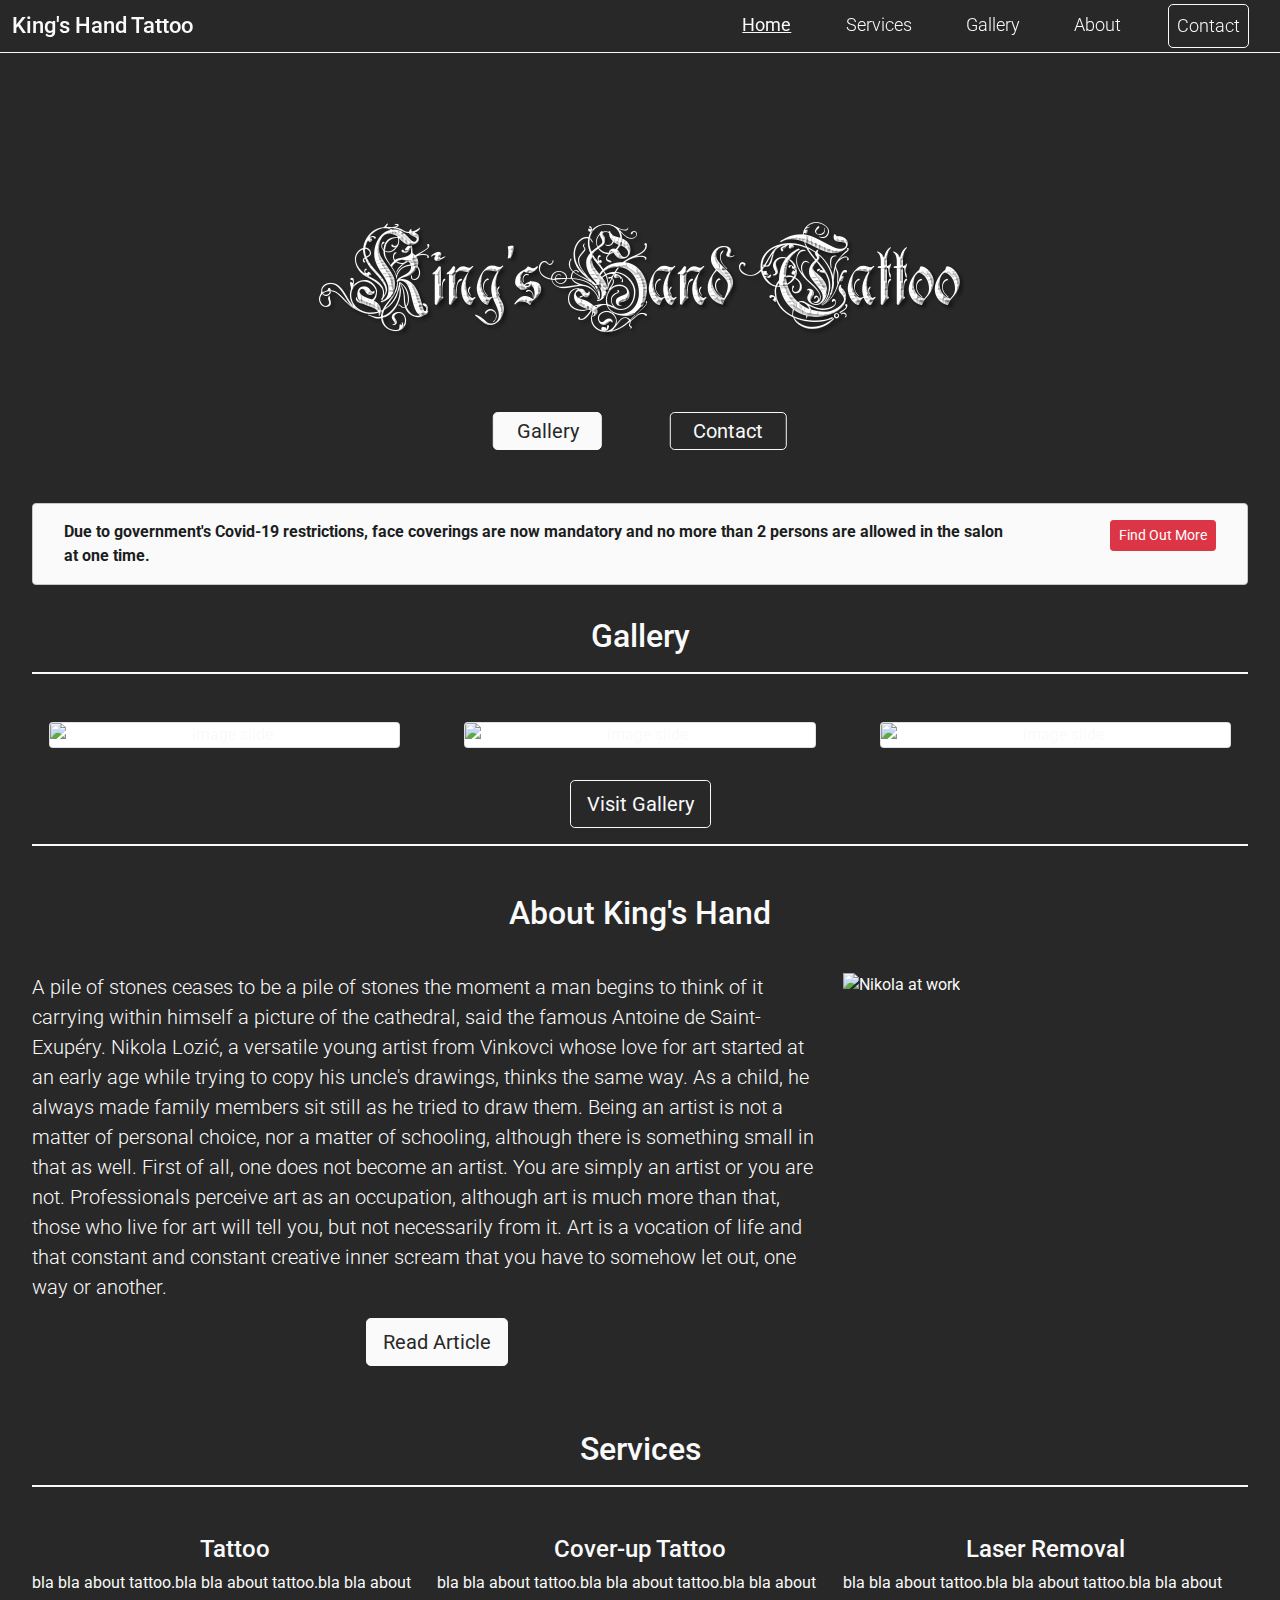
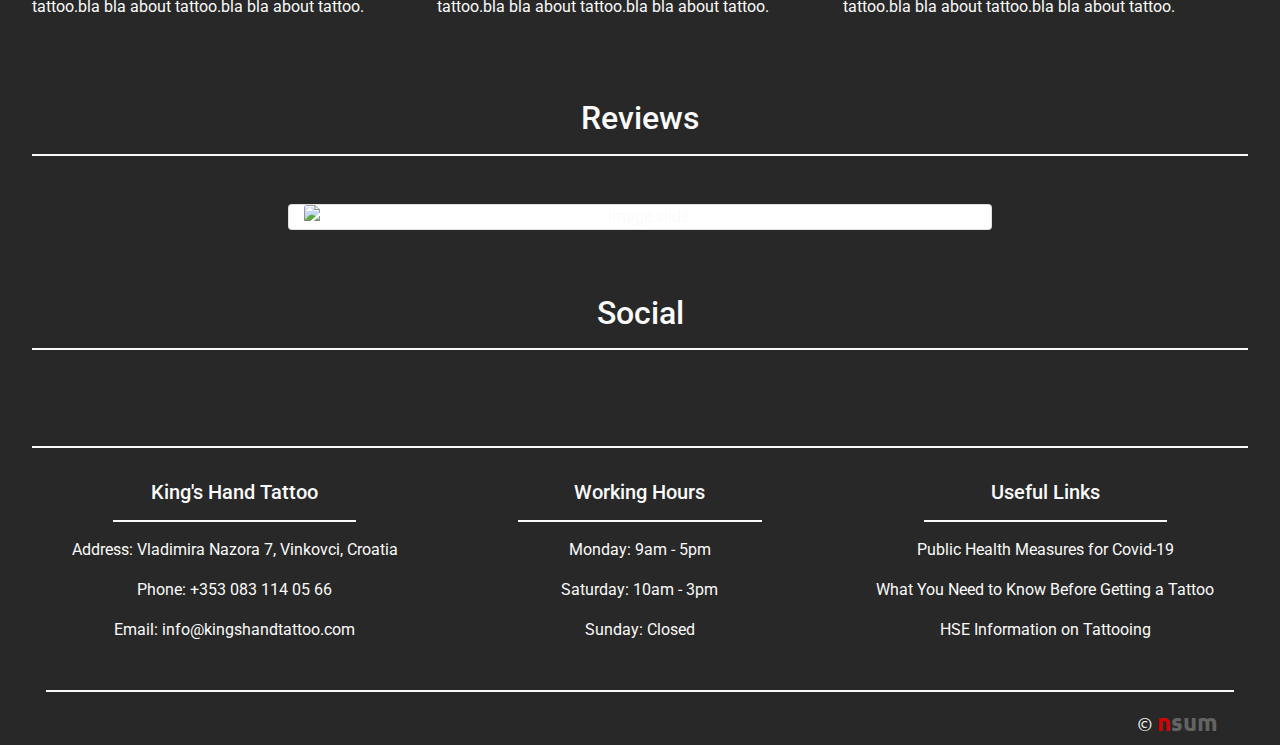
==== index.html @ e9b3ac44 "Style contact form" ====
<!DOCTYPE html>
<html lang="en-US">
<head>
    <meta charset="UTF-8">
    <meta name="viewport" content="width=device-width, initial-scale=1.0">
    <link rel="stylesheet" href="https://use.fontawesome.com/releases/v5.15.1/css/all.css" integrity="sha384-vp86vTRFVJgpjF9jiIGPEEqYqlDwgyBgEF109VFjmqGmIY/Y4HV4d3Gp2irVfcrp" crossorigin="anonymous">
    <link rel="stylesheet" href="https://stackpath.bootstrapcdn.com/bootstrap/4.5.2/css/bootstrap.min.css" integrity="sha384-JcKb8q3iqJ61gNV9KGb8thSsNjpSL0n8PARn9HuZOnIxN0hoP+VmmDGMN5t9UJ0Z" crossorigin="anonymous">
    <script src="https://code.jquery.com/jquery-3.5.1.slim.min.js" integrity="sha384-DfXdz2htPH0lsSSs5nCTpuj/zy4C+OGpamoFVy38MVBnE+IbbVYUew+OrCXaRkfj" crossorigin="anonymous"></script>
    <script src="https://cdn.jsdelivr.net/npm/popper.js@1.16.1/dist/umd/popper.min.js" integrity="sha384-9/reFTGAW83EW2RDu2S0VKaIzap3H66lZH81PoYlFhbGU+6BZp6G7niu735Sk7lN" crossorigin="anonymous"></script>
    <script src="https://stackpath.bootstrapcdn.com/bootstrap/4.5.2/js/bootstrap.min.js" integrity="sha384-B4gt1jrGC7Jh4AgTPSdUtOBvfO8shuf57BaghqFfPlYxofvL8/KUEfYiJOMMV+rV" crossorigin="anonymous"></script>
    <link rel="stylesheet" href="assets/css/style.css" type="text/css">
    <title>King's Hand Tattoo Salon</title>
</head>
<body>
    <!--Navigation-->
    <nav class="navbar navbar-expand-md navbar-dark bg-dark sticky-top">
        <a href="index.html" class="navbar-brand">King's Hand Tattoo</a>
        <button class="navbar-toggler ml-auto" type="button" data-toggle="collapse" data-target="#navdrop">
            <span class="navbar-toggler-icon"></span>
        </button>
        <div class="collapse navbar-collapse" id="navdrop">
            <ul class="navbar-nav ml-auto">
                <li class="nav-item active">
                    <a href="index.html" class="nav-link">Home</a>
                </li>
                <li class="nav-item">
                    <a href="services.html" class="nav-link">Services</a>
                </li>
                <li class="nav-item">
                    <a href="gallery.html" class="nav-link">Gallery</a>
                </li>
                <li class="nav-item">
                    <a href="about.html" class="nav-link">About</a>
                </li>
                <li class="nav-item">
                    <a href="contact.html" class="nav-link" id="contact-outline">Contact</a>
                </li>
            </ul>
        </div>
    </nav>
    <!--/Navigation-->
    <!--Hero Image-->
    <div id="hero-image-outer">
        <div id="hero-image"></div>
        <div id="hero-social">
            <a href="https://www.instagram.com/kings_hand_tattoo/?hl=en" target="_blank"><i class="fab fa-instagram"></i></a>
        </div>
        <div id="hero-buttons" class="text-center">
            <a href="gallery.html" class="btn btn-primary btn-lg">Gallery</a>
            <a href="contact.html" class="btn btn-outline-light btn-lg">Contact</a>
        </div>
    </div>
    <!--/Hero Image-->
    <!--Alert-->
    <div class="container-fluid alert-container">
        <div class="row alert alert-dark" role="alert">
            <div class="col-md-10">
                <strong>Due to government's Covid-19 restrictions, face coverings are now mandatory and no more than 2 persons are allowed in the salon at one time.</strong>
            </div>
            <div class="col-md-2 alert-btn">
                <a href="https://www.citizensinformation.ie/en/health/covid19/public_health_measures_for_covid19.html" target="_blank" type="button" class="btn btn-danger btn-sm">Find Out More</a>
            </div>
        </div>
    </div>
    <!--/Alert-->
    <!--Gallery-->
    <section class="container-fluid text-center container-grey">
        <h2 class="headings">Gallery</h2>
        <hr class="hr-divider">
        <div class="carousel slide" id="carousel-control" data-ride="carousel">
            <div class="carousel-inner" role="listbox">
            <!-- Carousel items -->
                <div class="carousel-item active">
                    <div class="row">
                        <div class="col-md-4">
                            <div class="card">
                                <img src="assets/images/gallery/img-7.jpg" alt="image slide" class="card-img-top">
                            </div>
                        </div>
                        <div class="col-md-4 clearfix d-none d-md-block">
                            <div class="card">
                                <img src="assets/images/gallery/img-8.jpg" alt="image slide" class="card-img-top">
                            </div>
                        </div>
                        <div class="col-md-4 clearfix d-none d-md-block">
                            <div class="card">
                                <img src="assets/images/gallery/img-9.jpg" alt="image slide" class="card-img-top">
                            </div>
                        </div>
                    </div>
                </div>
                <div class="carousel-item">
                    <div class="row">
                        <div class="col-md-4">
                            <div class="card">
                                <img src="assets/images/gallery/img-11.jpg" alt="image slide" class="card-img-top">
                            </div>
                        </div>
                        <div class="col-md-4 clearfix d-none d-md-block">
                            <div class="card">
                                <img src="assets/images/gallery/img-12.jpg" alt="image slide" class="card-img-top">
                            </div>
                        </div>
                        <div class="col-md-4 clearfix d-none d-md-block">
                            <div class="card">
                                <img src="assets/images/gallery/img-13.jpg" alt="image slide" class="card-img-top">
                            </div>
                        </div>
                    </div>
                </div>
                <div class="carousel-item">
                    <div class="row">
                        <div class="col-md-4">
                            <div class="card">
                                <img src="assets/images/gallery/img-1.jpg" alt="image slide" class="card-img-top">
                            </div>
                        </div>
                        <div class="col-md-4 clearfix d-none d-md-block">
                            <div class="card">
                                <img src="assets/images/gallery/img-2.jpg" alt="image slide" class="card-img-top">
                            </div>
                        </div>
                        <div class="col-md-4 clearfix d-none d-md-block">
                            <div class="card">
                                <img src="assets/images/gallery/img-3.jpg" alt="image slide" class="card-img-top">
                            </div>
                        </div>
                    </div>
                </div>
            </div>
            <!-- /carousel-items -->
            <a href="#carousel-control" role="button" data-slide="prev" class="carousel-control-prev">
                <span class="carousel-control-prev-icon" aria-hidden="true"></span>
                <span class="sr-only">Previous</span>
            </a>
            <a href="#carousel-control" role="button" data-slide="next" class="carousel-control-next">
                <span class="carousel-control-next-icon" aria-hidden="true"></span>
                <span class="sr-only">Next</span>
            </a>
        </div>
        <a href="gallery.html" class="btn btn-outline-light btn-lg">Visit Gallery</a>
        <hr class="hr-divider">
    </section>
    <!--/Gallery-->
    <!--Two Column Section-->
    <div class="container-fluid container-grey">
        <h2 class="headings text-center">About King's Hand</h2>
        <div class="row no-gutters article-row">
            <div class="col-md-8">
                <p class="lead">A pile of stones ceases to be a pile of stones the moment a man begins to think of it carrying within himself a picture of the cathedral, said the famous Antoine de Saint-Exupéry. 
                    Nikola Lozić, a versatile young artist from Vinkovci whose love for art started at an early age while trying to copy his uncle's drawings, thinks the same way.
                    As a child, he always made family members sit still as he tried to draw them. Being an artist is not a matter of personal choice, nor a matter of schooling, although there is something small in that as well. 
                    First of all, one does not become an artist. You are simply an artist or you are not. Professionals perceive art as an occupation, although art is much more than that, those who live for art will tell you, but not necessarily from it. 
                    Art is a vocation of life and that constant and constant creative inner scream that you have to somehow let out, one way or another.
                </p>
                <div class="text-center">
                    <a href="about.html" type="button" class="btn btn-primary btn-lg">Read Article</a>
                </div>
            </div>
            <div class="col-md-4">
                <img src="assets/images/img-article.jpg" alt="Nikola at work" class="img-fluid">
            </div>
        </div>
    </div>
    <!--/Two Column Section-->
    <!--Services-->
    <section class="container-fluid container-grey">
        <h2 class="headings text-center">Services</h2>
        <hr class="hr-divider">
        <div class="row no-gutters">
            <div class="col-md-4">
                <h4 class="text-center uppercase">Tattoo</h4>
                <p>bla bla about tattoo.bla bla about tattoo.bla bla about tattoo.bla bla about tattoo.bla bla about tattoo.</p>
            </div>
            <div class="col-md-4">
                <h4 class="text-center uppercase">Cover-up Tattoo</h4>
                <p>bla bla about tattoo.bla bla about tattoo.bla bla about tattoo.bla bla about tattoo.bla bla about tattoo.</p>
            </div>
            <div class="col-md-4">
                <h4 class="text-center uppercase">Laser Removal</h4>
                <p>bla bla about tattoo.bla bla about tattoo.bla bla about tattoo.bla bla about tattoo.bla bla about tattoo.</p>
            </div>
        </div>
    </section>
    <!--/Services-->
    <!--Reviews-->
    <section class="container-fluid text-center container-grey review-slide">
        <h2 class="headings">Reviews</h2>
        <hr class="hr-divider">
        <div class="carousel slide" id="review-control" data-ride="carousel">
            <div class="carousel-inner" role="listbox">
            <!-- Carousel items -->
                <div class="carousel-item active">
                    <div class="row reviews-row">
                        <div class="col card">
                            <img src="assets/images/reviews/review-1.png" alt="image slide" class="card-img-top">
                        </div>
                    </div>
                </div>
                <div class="carousel-item">
                    <div class="row reviews-row">
                        <div class="col card">
                            <img src="assets/images/reviews/review-2.png" alt="image slide" class="card-img-top">
                        </div>
                    </div>
                </div>
                <div class="carousel-item">
                    <div class="row reviews-row">
                        <div class="col card">
                            <img src="assets/images/reviews/review-3.png" alt="image slide" class="card-img-top">
                        </div>
                    </div>
                </div>
            </div>
            <!-- /carousel-items -->
            <a href="#review-control" role="button" data-slide="prev" class="carousel-control-prev">
                <span class="carousel-control-prev-icon" aria-hidden="true"></span>
                <span class="sr-only">Previous</span>
            </a>
            <a href="#review-control" role="button" data-slide="next" class="carousel-control-next">
                <span class="carousel-control-next-icon" aria-hidden="true"></span>
                <span class="sr-only">Next</span>
            </a>
        </div>
    </section>
    <!--/Reviews-->
    <!--Social-->
    <section>
        <div class="container-fluid container-grey">
            <h2 class="uppercase headings text-center">Social</h2>
            <hr class="hr-divider">
            <div class="container">
                <div class="row social-row">
                    <div class="col-6 col-sm-3 text-center social-icons">
                        <a href="https://www.facebook.com/" target="_blank"><i class="fab fa-facebook-f"></i></a>
                    </div>
                    <div class="col-6 col-sm-3 text-center social-icons">
                        <a href="https://www.youtube.com/" target="_blank"><i class="fab fa-youtube"></i></a>
                    </div>
                    <div class="col-6 col-sm-3 text-center social-icons">
                        <a href="https://twitter.com/?lang=en" target="_blank"><i class="fab fa-twitter"></i></a>
                    </div>
                    <div class="col-6 col-sm-3 text-center social-icons">
                        <a href="https://www.instagram.com/kings_hand_tattoo/?hl=en" target="_blank"><i class="fab fa-instagram"></i></a>
                    </div>
                </div>
            </div>
        </div>
    </section>
    <!--/Social-->
    <!--Footer-->
    <footer>
        <hr class="hr-divider">
        <div class="container-fluid container-grey">
            <div class="row no-gutters">
                <div class="col-md-4 text-center">
                    <h5>King's Hand Tattoo</h5>
                    <hr class="hr-short">
                    <p><i class="fas fa-map-marker-alt"></i>  Address: Vladimira Nazora 7, Vinkovci, Croatia</p>
                    <p><i class="fas fa-phone-alt"></i>  Phone: +353 083 114 05 66</p>
                    <p><i class="fas fa-envelope"></i>  Email: info@kingshandtattoo.com</p>
                </div>
                <div class="col-md-4 text-center">
                    <h5>Working Hours</h5>
                    <hr class="hr-short">
                    <p>Monday: 9am - 5pm</p>
                    <p>Saturday: 10am - 3pm</p>
                    <p>Sunday: Closed</p>
                </div>
                <div class="col-md-4 text-center links">
                    <h5>Useful Links</h5>
                    <hr class="hr-short">
                    <p><a href="https://www.citizensinformation.ie/en/health/covid19/public_health_measures_for_covid19.html" target="_blank">Public Health Measures for Covid-19</a></p>
                    <p><a href="https://www.healthline.com/health/getting-a-tattoo-guide-what-to-expect" target="_blank">What You Need to Know Before Getting a Tattoo</a></p>
                    <p><a href="https://www.hse.ie/eng/services/list/1/environ/tattooing-and-body-piercing.html" target="_blank">HSE Information on Tattooing</a></p>
                </div>
            </div>
            <div class="col-12 text-center">
                <hr class="hr-divider">
                <div class="col-12">
                    <a href="https://www.facebook.com/" target="_blank"><i class="fab fa-facebook-f social-footer"></i></a>
                    <a href="https://www.youtube.com/" target="_blank"><i class="fab fa-youtube social-footer"></i></a>
                    <a href="https://twitter.com/?lang=en" target="_blank"><i class="fab fa-twitter social-footer"></i></a>
                    <a href="https://www.instagram.com/kings_hand_tattoo/?hl=en" target="_blank"><i class="fab fa-instagram social-footer"></i></a>
                    <h4 class="float-right" id="nsum" style="font-weight:700; font-family:Ubuntu"><span style="font-weight:100; font-size:80%">&copy; </span><span style="color:#d30303">n</span><span style="color:#636363;">sum</span></h4>
                </div>
            </div>
        </div>
    </footer>
    <!--/Footer-->
</body>
</html>
---- assets/css/style.css ----
@import url('https://fonts.googleapis.com/css2?family=Roboto:wght@100;300;400;500;700&family=Ubuntu:wght@300;400;500;700&display=swap');
/* General Rules */
body {
    height: 100%;
    width: 100%;
    font-family: "Roboto", sans-serif;
    color: #fafafa;
    background-color: #282828;
}
.container-fluid {
    padding: 0;
}
hr.hr-divider {
    border-top: 2px solid #fafafa;
    width: 95%;
    margin-top: 1rem;
    margin-bottom: 1rem;
}
.row {
    padding: 2rem;
}
/*-----------------Colors-------------*/
.navbar-brand,.nav-link {
    color: inherit !important;
}
.container-grey {
    background-color: inherit;
    color: #fafafa;
}
.navbar-dark {
    background-color: rgba(40, 40, 40, 0.9) !important;
}
.btn-primary {
    color: #282828 !important;
    background-color: #fafafa !important;
    border: 1px solid #fafafa !important;
}
.btn-primary:hover {
    color: #fafafa !important;
    background-color: #282828 !important;
    border: 1px solid #fafafa !important;
}
/*-----------------Navigation-------------*/
.navbar {
    padding: 4px 12px 4px 12px;
}
.navbar {
    border-bottom: 1px solid #fafafa;
}
.navbar-brand {
    padding: 0;
    font-size: 1.4rem;
    font-weight: 500;
}
.nav-item {
    padding: 0 1.2rem;
    font-size: 1.1rem;
    font-weight: 300;
}
.nav-item a:hover {
    text-decoration: underline;
    color: inherit !important;
}
.active a {
    font-weight: 400;
    text-decoration: underline;
}
#contact-outline {
    border: 1px solid #fafafa;
    border-radius: 5px;
}
/*-----------------Hero Image-------------*/
/*Inspiration for hero image zoom effect was Code Institute's "Love Running" walkthrough project,
and altered accordingly to fit this project*/
#hero-image-outer {
    width: 100%;
    height: 450px;
    overflow: hidden;
    position: relative;
}
#hero-image {
    height: 450px;
    width: 100%;
    background: url("/assets/images/hero-image.png") no-repeat center center;
    animation-name: hero-zoom;
    animation-duration: 4.5s;
    animation-fill-mode: forwards;
}
@keyframes hero-zoom {
    from    {
        transform: scale(1.3);
    }
    to  {
        transform: scale(1.1);
    }
}
#hero-social i{
    color: #e1306c;
    font-size: 1.6rem;
    top: 20px;
    right: 20px;
    position: absolute;
}
#hero-buttons {
    right: 50%;
    transform: translateX(50%);
    bottom: 10%;
    position: absolute;
}
#hero-buttons .btn {
    margin: 0.5rem 2rem;
    padding: 0.2rem 1.4rem;
}
/*-----------------Alert Section-------------*/
.alert-container .row {
    margin: 0;
}
.alert-container {
    width: 95%;
}
.alert-btn a {
    position: relative;
    float: right;
}
.alert {
    margin-bottom: 0;
    background-color: #fafafa !important;
    padding: 1rem;
}
/*-----------------Carousels-------------*/
.headings {
    padding-top: 2rem;
    padding-bottom: 0;
}
.carousel-inner .gallery-row {
    max-width: 80%;
    margin-left: auto;
    margin-right: auto;
}
.carousel-inner .reviews-row {
    max-width: 60%;
    margin-left: auto;
    margin-right: auto;
}
.carousel-item .col-md-4 {
    padding: 0 2rem;
}
.carousel-control-next, .carousel-control-prev {
        display: none;
    }

/*-----------------Article-------------*/
.article-row p {
    padding-right: 1rem;
}
/*-----------------Social-------------*/
.social-icons {
    font-size: 3rem;
}
.social-icons i {
    color: #fafafa;
}
.fa-facebook-f:hover {
    color: #3b5998;
}
.fa-youtube:hover {
    color: #c4302b;
}
.fa-twitter:hover {
    color: #00acee;
}
.fa-instagram:hover {
    color: #e1306c;
}
/* Footer */
.hr-short {
    border-top: 2px solid #fafafa;
    width: 60%;
    margin-top: 1rem;
    margin-bottom: 1rem;
}
#nsum {
    padding-right: 2rem;
}
.links a {
    color: #fafafa;
}
.links a:hover {
    color: #fa991a;
    text-decoration: none;
}
.social-footer {
    text-align: justify;
    padding-left: 4rem;
    padding-right: 4rem;
    font-size: 1.4rem;
}
.social-footer:hover {
    color: #fafafa;
}
.fa-facebook-f {
    color: #3b5998;
}
.fa-youtube {
    color: #c4302b;
}
.fa-twitter {
    color: #00acee;
}
.fa-instagram {
    color: #e1306c;
}
footer .row {
    padding: 1rem 2rem;
}
/*Gallery*/
.video-container {
    padding-bottom: 3rem;
    padding-top: 1rem;
}
/*About*/
article img {
    margin: 0 1rem 1rem 1rem;
}
article p {
    text-align: justify;
    padding-left: 0.8rem;
    padding-right: 0.8rem;
}
/*Contact Page*/
.contact-form {
    color: #fafafa;
    border: 3px solid #fafafa;
    border-radius: 0.5rem;
    margin: 4rem;
    padding: 1rem;
}
.radio {
    padding: 2rem 0rem 2rem 3rem;
}
.form-row {
    padding-top: 0;
    padding-bottom: 0;
}
.form-padding {
    padding: 1rem 2rem;
}
#submit-button {
    padding-top: 1rem;
}

/* Media Queries */
/*Extra small (xs) devices (portrait phones, less than 576px)*/
@media (max-width: 575px) {
    .contact-form {
        margin: 2rem;
    }
    .radio {
    padding: 0;
    }
    #hero-social {
        display: none;
    }
    .alert-container {
    width: 95%;
    }
    .social-row {
        padding: 0;
    }
    .review-slide {
        display: none;
    }
}
/*Small (sm) devices (landscape phones, 576px and up)*/
@media (max-width: 767px) {
    #contact-outline {
        border: none;
    }
    #hero-buttons .btn {
        margin: 1rem 1rem;
    }
    .social-icons {
    font-size: 2rem;
    padding: 0.3rem 1rem;
    }
    .article-row img {
        padding-top: 1rem;
    }
        /* Hero image for smaller displays */
    #hero-image-outer {
        width: 100%;
        height: 300px;
        overflow: hidden;
        position: relative;
    }
    #hero-image {
        height: 300px;
        width: 100%;
        background: url("/assets/images/hero-image-sm.png") no-repeat center center;
        animation-name: hero-zoom;
        animation-duration: 4.5s;
        animation-fill-mode: forwards;
    }
    @keyframes hero-zoom {
        from    {
            transform: scale(1.3);
        }
        to  {
            transform: scale(1.0);
        }
    }
    /* /Hero image */
    
}
/*Medium (md) devices (tablets, 768px and up)*/
@media (max-width: 991px) {
    
}

/*Large (lg) devices (desktops, 992px and up)*/
@media (max-width: 1199px) {

}
/*Extra (xl) large devices (large desktops, 1200px and up)*/
@media (min-width: 1200px) {

}
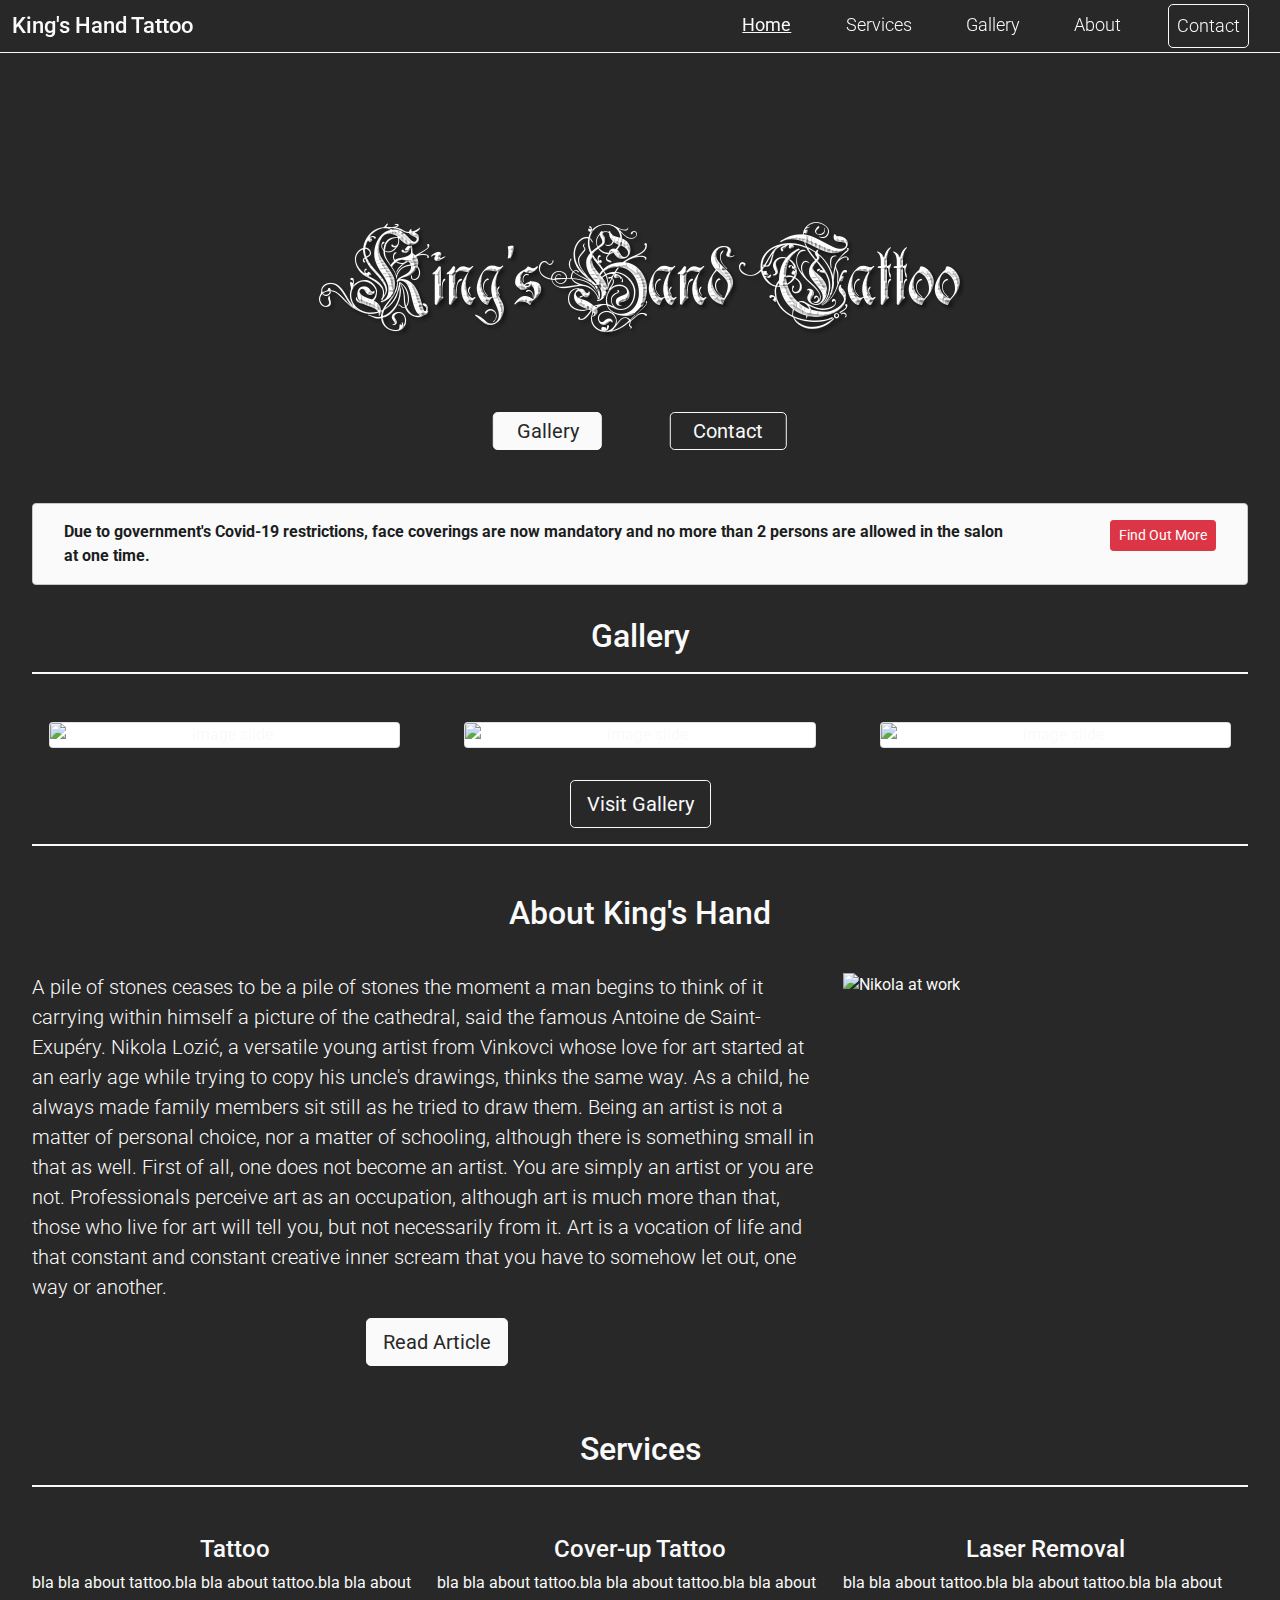
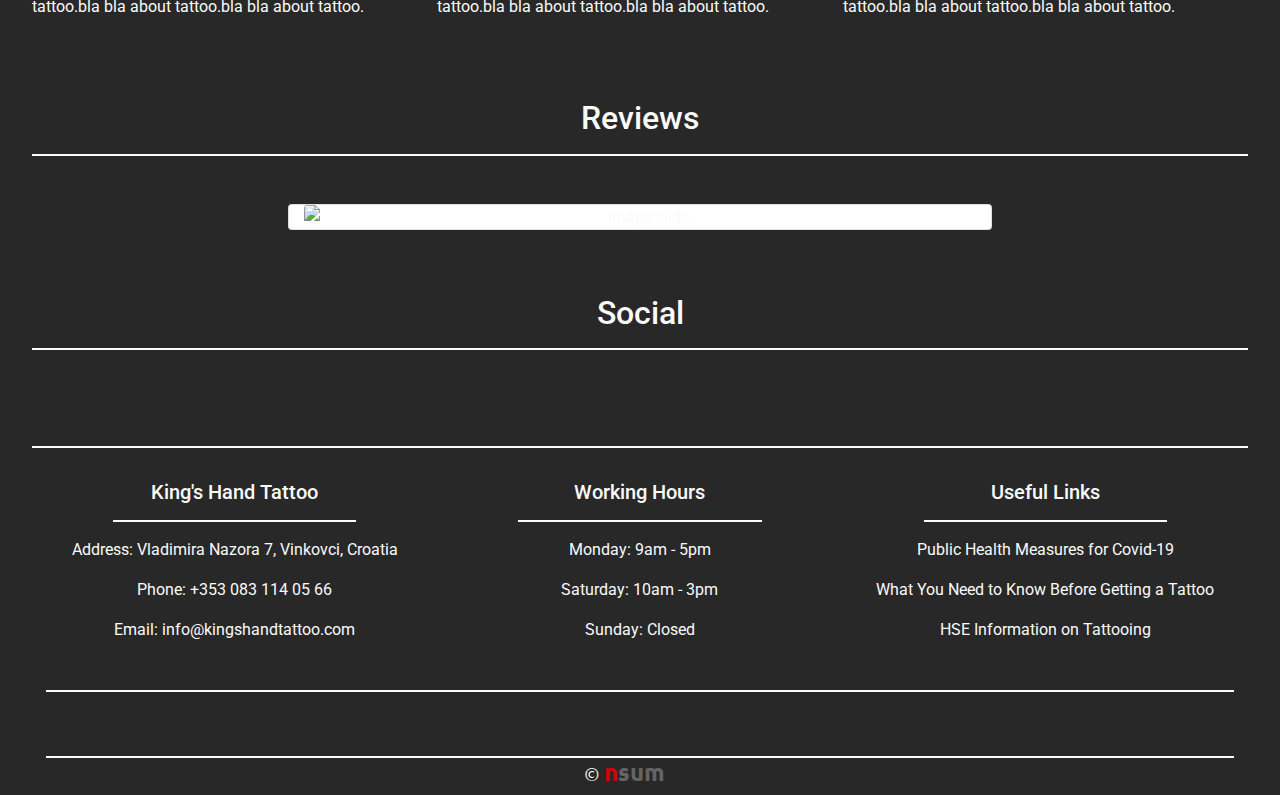
==== commit c1c090a2: "Style footer social icons" ====
--- a/index.html
+++ b/index.html
@@ -277,13 +277,22 @@
             </div>
             <div class="col-12 text-center">
                 <hr class="hr-divider">
-                <div class="col-12">
-                    <a href="https://www.facebook.com/" target="_blank"><i class="fab fa-facebook-f social-footer"></i></a>
-                    <a href="https://www.youtube.com/" target="_blank"><i class="fab fa-youtube social-footer"></i></a>
-                    <a href="https://twitter.com/?lang=en" target="_blank"><i class="fab fa-twitter social-footer"></i></a>
-                    <a href="https://www.instagram.com/kings_hand_tattoo/?hl=en" target="_blank"><i class="fab fa-instagram social-footer"></i></a>
-                    <h4 class="float-right" id="nsum" style="font-weight:700; font-family:Ubuntu"><span style="font-weight:100; font-size:80%">&copy; </span><span style="color:#d30303">n</span><span style="color:#636363;">sum</span></h4>
-                </div>
+                <div class="row">
+                    <div class="col-3 text-center">
+                        <a href="https://www.facebook.com/" target="_blank"><i class="fab fa-facebook-f social-footer"></i></a>
+                    </div>
+                    <div class="col-3 text-center">
+                        <a href="https://www.youtube.com/" target="_blank"><i class="fab fa-youtube social-footer"></i></a>
+                    </div>
+                    <div class="col-3 text-center">
+                        <a href="https://twitter.com/?lang=en" target="_blank"><i class="fab fa-twitter social-footer"></i></a>
+                    </div>
+                    <div class="col-3 text-center">
+                        <a href="https://www.instagram.com/kings_hand_tattoo/?hl=en" target="_blank"><i class="fab fa-instagram social-footer"></i></a>
+                    </div>
+                </div>
+                <hr id="hr-footer-bottom">
+                <h4 class="text-center" id="nsum" style="font-weight:700; font-family:Ubuntu"><span style="font-weight:100; font-size:80%">&copy; </span><span style="color:#d30303">n</span><span style="color:#636363;">sum</span></h4>
             </div>
         </div>
     </footer>
--- a/assets/css/style.css
+++ b/assets/css/style.css
@@ -39,6 +39,13 @@
     color: #fafafa !important;
     background-color: #282828 !important;
     border: 1px solid #fafafa !important;
+}
+.links a {
+    color: #fafafa;
+}
+.links a:hover {
+    color: #8506fc;
+    text-decoration: none;
 }
 /*-----------------Navigation-------------*/
 .navbar {
@@ -179,20 +186,18 @@
     margin-top: 1rem;
     margin-bottom: 1rem;
 }
+#hr-footer-bottom {
+    border-top: 2px solid #fafafa;
+    width: 95%;
+    margin-top: 1rem;
+    margin-bottom: 0;
+}
 #nsum {
     padding-right: 2rem;
 }
-.links a {
-    color: #fafafa;
-}
-.links a:hover {
-    color: #fa991a;
-    text-decoration: none;
-}
+
 .social-footer {
     text-align: justify;
-    padding-left: 4rem;
-    padding-right: 4rem;
     font-size: 1.4rem;
 }
 .social-footer:hover {
@@ -217,6 +222,9 @@
 .video-container {
     padding-bottom: 3rem;
     padding-top: 1rem;
+}
+.gallery-jumps {
+    padding: 0 1rem;
 }
 /*About*/
 article img {
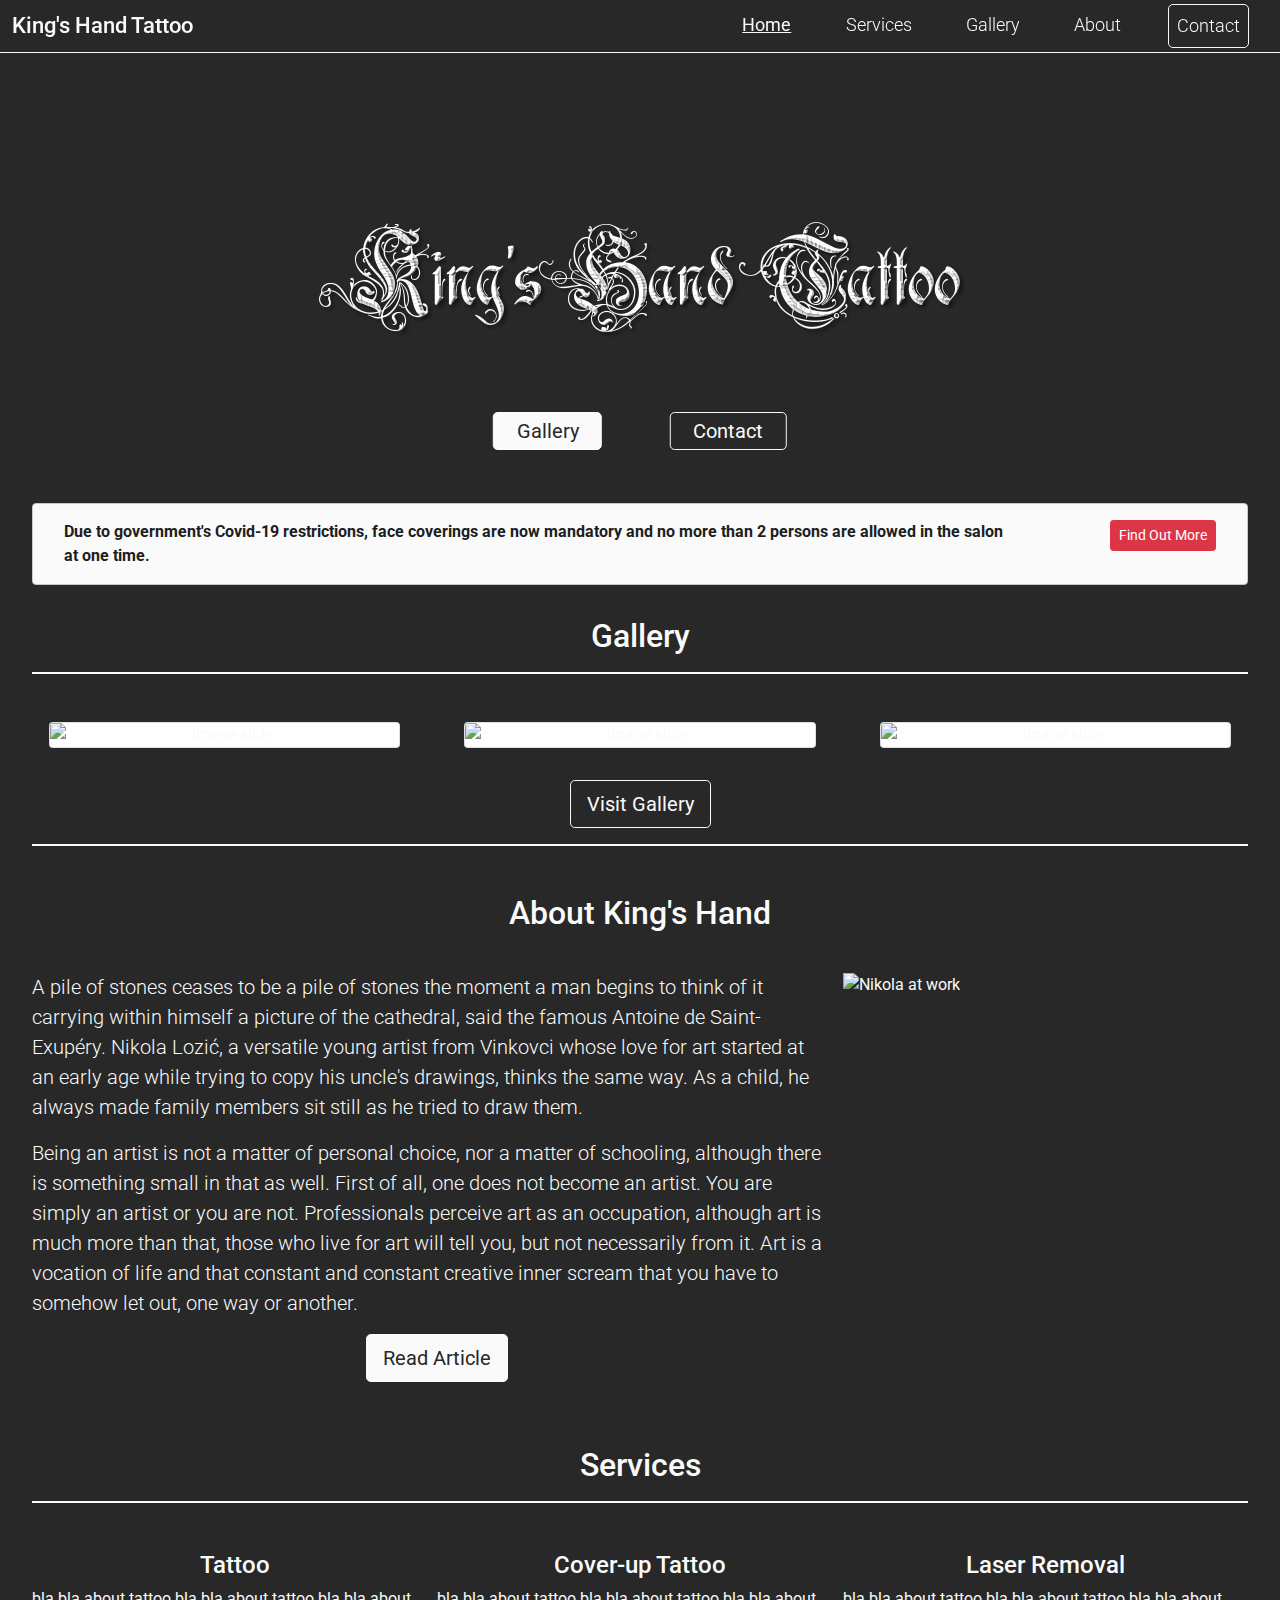
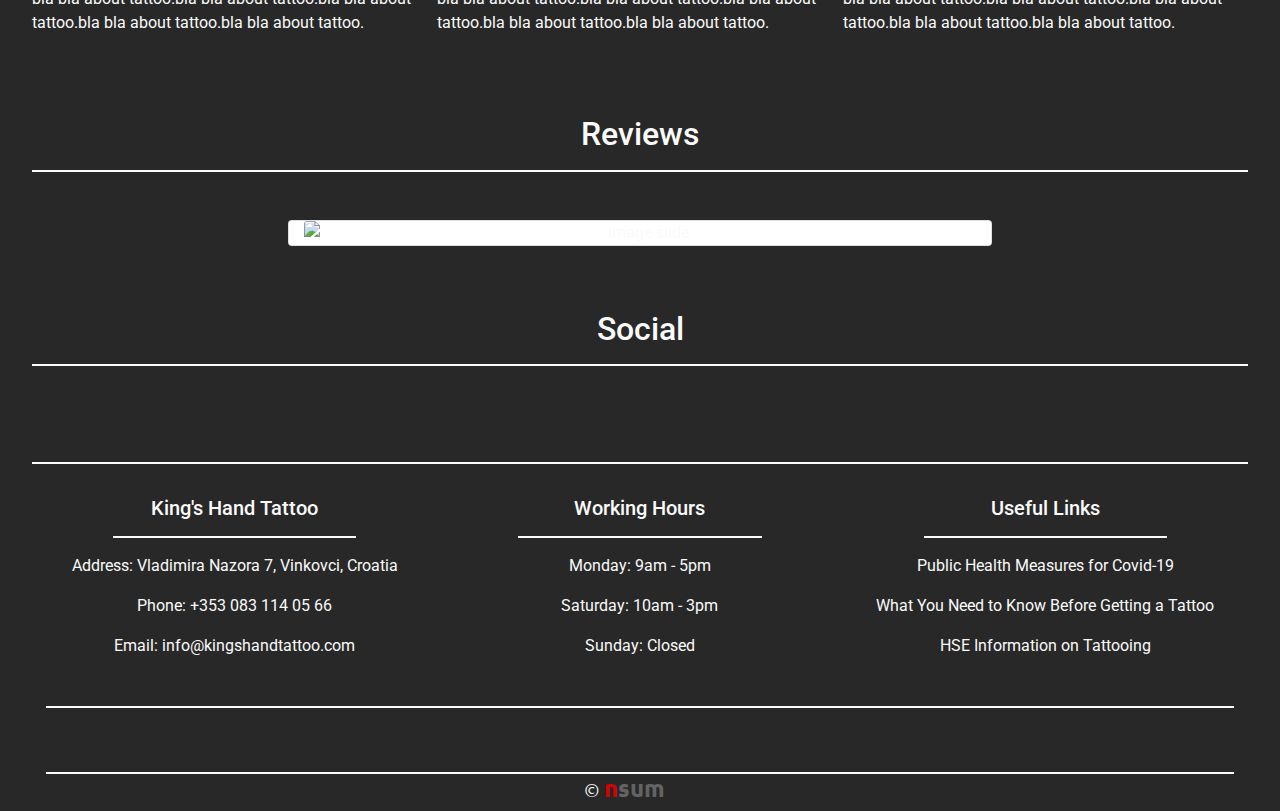
==== commit d26bf883: "Style about section on index.html for sm and xxl" ====
--- a/index.html
+++ b/index.html
@@ -146,18 +146,27 @@
     <div class="container-fluid container-grey">
         <h2 class="headings text-center">About King's Hand</h2>
         <div class="row no-gutters article-row">
-            <div class="col-md-8">
+            <div class="col-lg-8">
                 <p class="lead">A pile of stones ceases to be a pile of stones the moment a man begins to think of it carrying within himself a picture of the cathedral, said the famous Antoine de Saint-Exupéry. 
                     Nikola Lozić, a versatile young artist from Vinkovci whose love for art started at an early age while trying to copy his uncle's drawings, thinks the same way.
-                    As a child, he always made family members sit still as he tried to draw them. Being an artist is not a matter of personal choice, nor a matter of schooling, although there is something small in that as well. 
+                    As a child, he always made family members sit still as he tried to draw them.
+                </p>
+                <p class="lead" id="article-hidden-sm">
+                    Being an artist is not a matter of personal choice, nor a matter of schooling, although there is something small in that as well. 
                     First of all, one does not become an artist. You are simply an artist or you are not. Professionals perceive art as an occupation, although art is much more than that, those who live for art will tell you, but not necessarily from it. 
                     Art is a vocation of life and that constant and constant creative inner scream that you have to somehow let out, one way or another.
                 </p>
+                <p class="lead" id="article-hidden-lg">“The first drawing I remember was a picture of my parents when I was about 7-8 years old. 
+                    I gave it to my mother for her birthday and that drawing was great for me then, but I don't think I would be thrilled if I looked at it now ", Nikola joked and added:" I never thought I would do drawing. 
+                    I always thought it would be music or some activities related to my bachelor’s degree in physiotherapy. At that time, like most people, I did not think that one could make a living from art ", Nikola explained to us. 
+                    To make the picture, more precisely the drawing, look as realistic as possible, he points out, the most important thing is patience, a lot of practice and a good eye for details, a play of shadows and lights. 
+                    If the drawing has no depth and good shadows the drawing will look blank and will not leave a good impression, it will look unfinished. 
+                    The same goes for tattoos because if the image does not blend in with the skin tone, it will lose its strength over time, and therefore the aesthetics of the tattoo will not be the same.</p>
                 <div class="text-center">
                     <a href="about.html" type="button" class="btn btn-primary btn-lg">Read Article</a>
                 </div>
             </div>
-            <div class="col-md-4">
+            <div class="col-lg-4">
                 <img src="assets/images/img-article.jpg" alt="Nikola at work" class="img-fluid">
             </div>
         </div>
@@ -184,7 +193,7 @@
     </section>
     <!--/Services-->
     <!--Reviews-->
-    <section class="container-fluid text-center container-grey review-slide">
+    <section class="container-fluid text-center container-grey">
         <h2 class="headings">Reviews</h2>
         <hr class="hr-divider">
         <div class="carousel slide" id="review-control" data-ride="carousel">
--- a/assets/css/style.css
+++ b/assets/css/style.css
@@ -275,12 +275,24 @@
     .social-row {
         padding: 0;
     }
-    .review-slide {
-        display: none;
+    .carousel-inner .reviews-row {
+        max-width: 90%;
+    }
+    .hr-short {
+        border-top: 2px solid #fafafa;
+        width: 70%;
+        margin-top: 0.5rem;
+        margin-bottom: 0.5rem;
+    }
+    footer h5 {
+        padding-top: 0.5rem;
     }
 }
 /*Small (sm) devices (landscape phones, 576px and up)*/
 @media (max-width: 767px) {
+    #image-hidden-md {
+        display: none;
+    }
     #contact-outline {
         border: none;
     }
@@ -291,9 +303,7 @@
     font-size: 2rem;
     padding: 0.3rem 1rem;
     }
-    .article-row img {
-        padding-top: 1rem;
-    }
+    
         /* Hero image for smaller displays */
     #hero-image-outer {
         width: 100%;
@@ -318,18 +328,24 @@
         }
     }
     /* /Hero image */
-    
+    #article-hidden-sm {
+        display: none;
+    }
 }
 /*Medium (md) devices (tablets, 768px and up)*/
 @media (max-width: 991px) {
-    
+    .article-row img {
+        padding-top: 1rem;
+    }
 }
 
 /*Large (lg) devices (desktops, 992px and up)*/
 @media (max-width: 1199px) {
-
+    
 }
 /*Extra (xl) large devices (large desktops, 1200px and up)*/
-@media (min-width: 1200px) {
-
+@media (max-width: 1680px) {
+    #article-hidden-lg {
+        display: none;
+    }
 }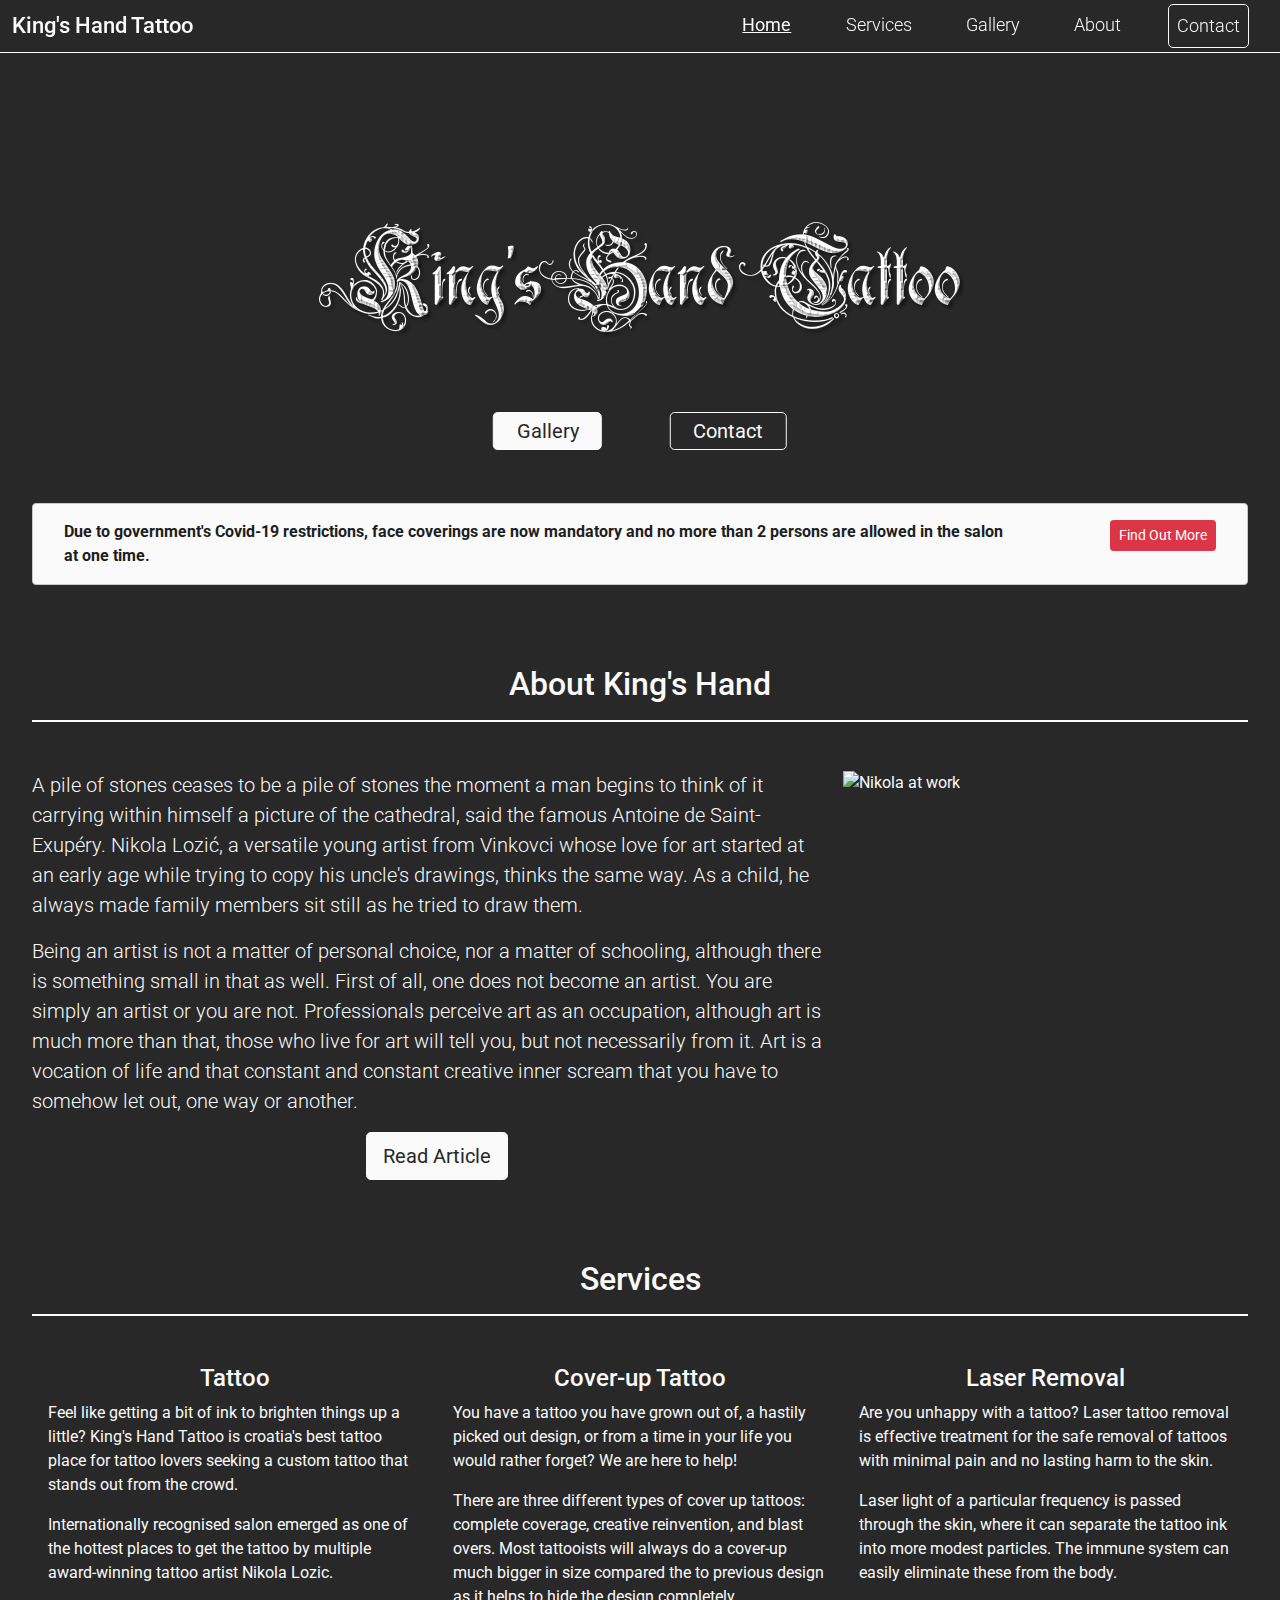
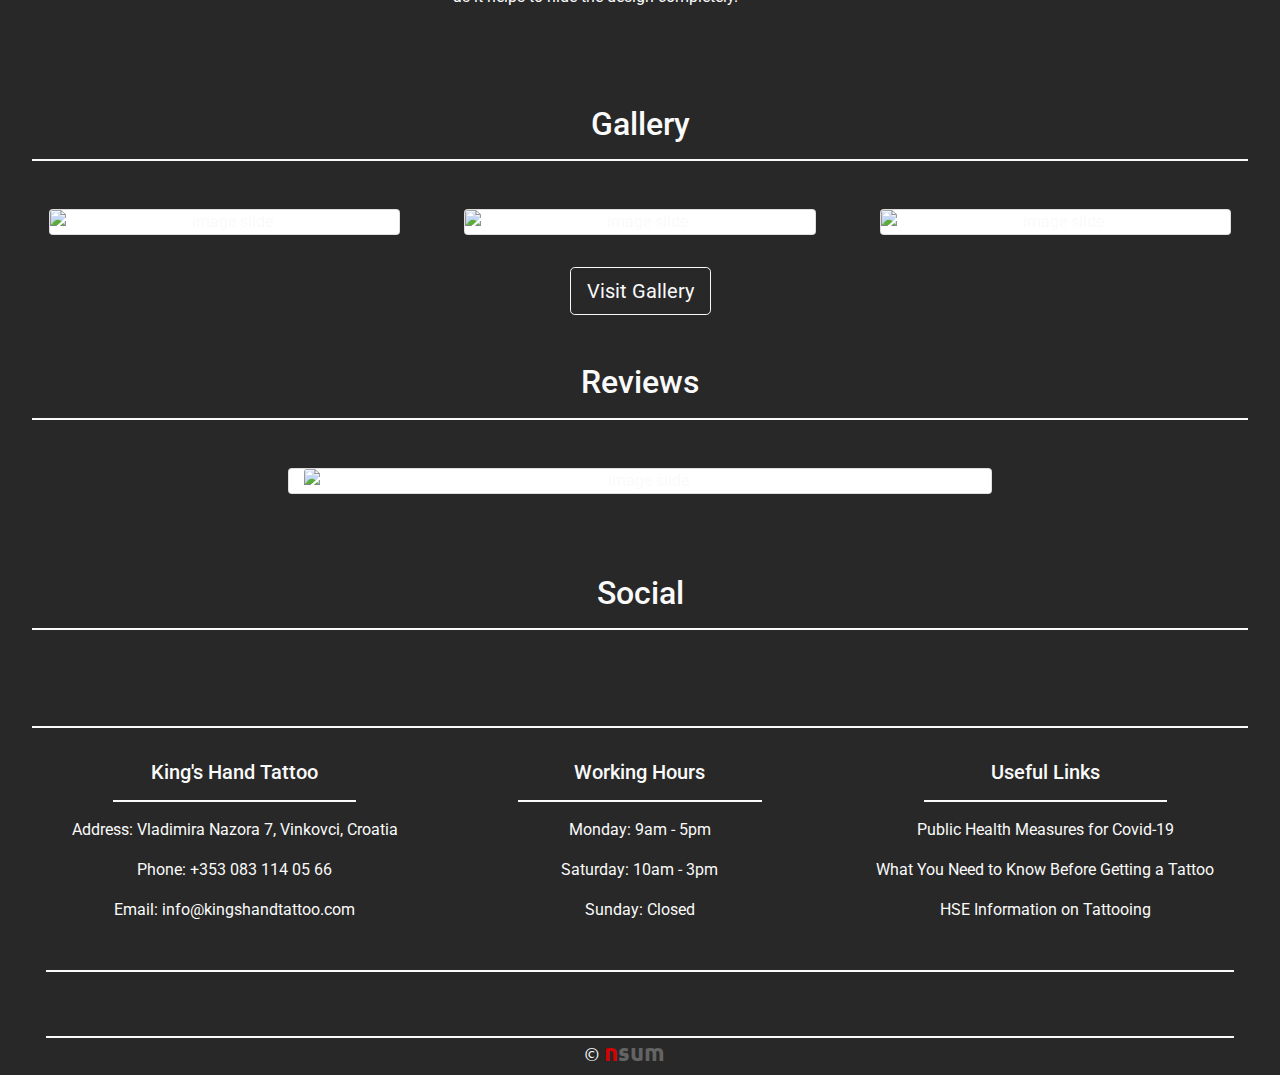
==== commit 8f4331c4: "Style padding to services section on index.html" ====
--- a/index.html
+++ b/index.html
@@ -63,88 +63,10 @@
         </div>
     </div>
     <!--/Alert-->
-    <!--Gallery-->
-    <section class="container-fluid text-center container-grey">
-        <h2 class="headings">Gallery</h2>
-        <hr class="hr-divider">
-        <div class="carousel slide" id="carousel-control" data-ride="carousel">
-            <div class="carousel-inner" role="listbox">
-            <!-- Carousel items -->
-                <div class="carousel-item active">
-                    <div class="row">
-                        <div class="col-md-4">
-                            <div class="card">
-                                <img src="assets/images/gallery/img-7.jpg" alt="image slide" class="card-img-top">
-                            </div>
-                        </div>
-                        <div class="col-md-4 clearfix d-none d-md-block">
-                            <div class="card">
-                                <img src="assets/images/gallery/img-8.jpg" alt="image slide" class="card-img-top">
-                            </div>
-                        </div>
-                        <div class="col-md-4 clearfix d-none d-md-block">
-                            <div class="card">
-                                <img src="assets/images/gallery/img-9.jpg" alt="image slide" class="card-img-top">
-                            </div>
-                        </div>
-                    </div>
-                </div>
-                <div class="carousel-item">
-                    <div class="row">
-                        <div class="col-md-4">
-                            <div class="card">
-                                <img src="assets/images/gallery/img-11.jpg" alt="image slide" class="card-img-top">
-                            </div>
-                        </div>
-                        <div class="col-md-4 clearfix d-none d-md-block">
-                            <div class="card">
-                                <img src="assets/images/gallery/img-12.jpg" alt="image slide" class="card-img-top">
-                            </div>
-                        </div>
-                        <div class="col-md-4 clearfix d-none d-md-block">
-                            <div class="card">
-                                <img src="assets/images/gallery/img-13.jpg" alt="image slide" class="card-img-top">
-                            </div>
-                        </div>
-                    </div>
-                </div>
-                <div class="carousel-item">
-                    <div class="row">
-                        <div class="col-md-4">
-                            <div class="card">
-                                <img src="assets/images/gallery/img-1.jpg" alt="image slide" class="card-img-top">
-                            </div>
-                        </div>
-                        <div class="col-md-4 clearfix d-none d-md-block">
-                            <div class="card">
-                                <img src="assets/images/gallery/img-2.jpg" alt="image slide" class="card-img-top">
-                            </div>
-                        </div>
-                        <div class="col-md-4 clearfix d-none d-md-block">
-                            <div class="card">
-                                <img src="assets/images/gallery/img-3.jpg" alt="image slide" class="card-img-top">
-                            </div>
-                        </div>
-                    </div>
-                </div>
-            </div>
-            <!-- /carousel-items -->
-            <a href="#carousel-control" role="button" data-slide="prev" class="carousel-control-prev">
-                <span class="carousel-control-prev-icon" aria-hidden="true"></span>
-                <span class="sr-only">Previous</span>
-            </a>
-            <a href="#carousel-control" role="button" data-slide="next" class="carousel-control-next">
-                <span class="carousel-control-next-icon" aria-hidden="true"></span>
-                <span class="sr-only">Next</span>
-            </a>
-        </div>
-        <a href="gallery.html" class="btn btn-outline-light btn-lg">Visit Gallery</a>
-        <hr class="hr-divider">
-    </section>
-    <!--/Gallery-->
-    <!--Two Column Section-->
+    <!--About Section-->
     <div class="container-fluid container-grey">
         <h2 class="headings text-center">About King's Hand</h2>
+        <hr class="hr-divider">
         <div class="row no-gutters article-row">
             <div class="col-lg-8">
                 <p class="lead">A pile of stones ceases to be a pile of stones the moment a man begins to think of it carrying within himself a picture of the cathedral, said the famous Antoine de Saint-Exupéry. 
@@ -171,27 +93,110 @@
             </div>
         </div>
     </div>
-    <!--/Two Column Section-->
+    <!--/About Section-->
     <!--Services-->
-    <section class="container-fluid container-grey">
+    <section class="container-fluid container-grey services-index">
         <h2 class="headings text-center">Services</h2>
         <hr class="hr-divider">
         <div class="row no-gutters">
             <div class="col-md-4">
                 <h4 class="text-center uppercase">Tattoo</h4>
-                <p>bla bla about tattoo.bla bla about tattoo.bla bla about tattoo.bla bla about tattoo.bla bla about tattoo.</p>
+                <p>Feel like getting a bit of ink to brighten things up a little?
+                King's Hand Tattoo is croatia's best tattoo place for tattoo lovers seeking a custom tattoo that stands out from the crowd.</p>
+                <p class="d-none d-md-block">Internationally recognised salon emerged as one of the hottest places to get the tattoo by multiple award-winning tattoo artist Nikola Lozic.</p>
             </div>
             <div class="col-md-4">
                 <h4 class="text-center uppercase">Cover-up Tattoo</h4>
-                <p>bla bla about tattoo.bla bla about tattoo.bla bla about tattoo.bla bla about tattoo.bla bla about tattoo.</p>
+                <p>You have a tattoo you have grown out of, a hastily picked out design, or from a time in your life you would rather forget? We are here to help!</p>
+                <p class="d-none d-md-block">There are three different types of cover up tattoos: complete coverage, creative reinvention, and blast overs.
+                Most tattooists will always do a cover-up much bigger in size compared the to previous design as it helps to hide the design completely. </p>
             </div>
             <div class="col-md-4">
                 <h4 class="text-center uppercase">Laser Removal</h4>
-                <p>bla bla about tattoo.bla bla about tattoo.bla bla about tattoo.bla bla about tattoo.bla bla about tattoo.</p>
+                <p>Are you unhappy with a tattoo? Laser tattoo removal is effective treatment for the safe removal of tattoos with minimal pain and no lasting harm to the skin.</p>
+                <p class="d-none d-md-block">Laser light of a particular frequency is passed through the skin, where it can separate the tattoo ink into more modest particles. The immune system can easily eliminate these from the body.</p>
             </div>
         </div>
     </section>
     <!--/Services-->
+    <!--Gallery-->
+    <section class="container-fluid text-center container-grey">
+        <h2 class="headings">Gallery</h2>
+        <hr class="hr-divider">
+        <div class="carousel slide" id="carousel-control" data-ride="carousel">
+            <div class="carousel-inner" role="listbox">
+            <!-- Carousel items -->
+                <div class="carousel-item active">
+                    <div class="row">
+                        <div class="col-md-4">
+                            <div class="card">
+                                <img src="assets/images/gallery/img-7.jpg" alt="image slide" class="card-img-top">
+                            </div>
+                        </div>
+                        <div class="col-md-4 clearfix d-none d-md-block">
+                            <div class="card">
+                                <img src="assets/images/gallery/img-8.jpg" alt="image slide" class="card-img-top">
+                            </div>
+                        </div>
+                        <div class="col-md-4 clearfix d-none d-md-block">
+                            <div class="card">
+                                <img src="assets/images/gallery/img-9.jpg" alt="image slide" class="card-img-top">
+                            </div>
+                        </div>
+                    </div>
+                </div>
+                <div class="carousel-item">
+                    <div class="row">
+                        <div class="col-md-4">
+                            <div class="card">
+                                <img src="assets/images/gallery/img-11.jpg" alt="image slide" class="card-img-top">
+                            </div>
+                        </div>
+                        <div class="col-md-4 clearfix d-none d-md-block">
+                            <div class="card">
+                                <img src="assets/images/gallery/img-12.jpg" alt="image slide" class="card-img-top">
+                            </div>
+                        </div>
+                        <div class="col-md-4 clearfix d-none d-md-block">
+                            <div class="card">
+                                <img src="assets/images/gallery/img-13.jpg" alt="image slide" class="card-img-top">
+                            </div>
+                        </div>
+                    </div>
+                </div>
+                <div class="carousel-item">
+                    <div class="row">
+                        <div class="col-md-4">
+                            <div class="card">
+                                <img src="assets/images/gallery/img-1.jpg" alt="image slide" class="card-img-top">
+                            </div>
+                        </div>
+                        <div class="col-md-4 clearfix d-none d-md-block">
+                            <div class="card">
+                                <img src="assets/images/gallery/img-2.jpg" alt="image slide" class="card-img-top">
+                            </div>
+                        </div>
+                        <div class="col-md-4 clearfix d-none d-md-block">
+                            <div class="card">
+                                <img src="assets/images/gallery/img-3.jpg" alt="image slide" class="card-img-top">
+                            </div>
+                        </div>
+                    </div>
+                </div>
+            </div>
+            <!-- /carousel-items -->
+            <a href="#carousel-control" role="button" data-slide="prev" class="carousel-control-prev">
+                <span class="carousel-control-prev-icon" aria-hidden="true"></span>
+                <span class="sr-only">Previous</span>
+            </a>
+            <a href="#carousel-control" role="button" data-slide="next" class="carousel-control-next">
+                <span class="carousel-control-next-icon" aria-hidden="true"></span>
+                <span class="sr-only">Next</span>
+            </a>
+        </div>
+        <a href="gallery.html" class="btn btn-outline-light btn-lg">Visit Gallery</a>
+    </section>
+    <!--/Gallery-->
     <!--Reviews-->
     <section class="container-fluid text-center container-grey">
         <h2 class="headings">Reviews</h2>
--- a/assets/css/style.css
+++ b/assets/css/style.css
@@ -18,6 +18,10 @@
 }
 .row {
     padding: 2rem;
+}
+.headings {
+    padding-top: 3rem;
+    padding-bottom: 0;
 }
 /*-----------------Colors-------------*/
 .navbar-brand,.nav-link {
@@ -120,7 +124,7 @@
 }
 /*-----------------Alert Section-------------*/
 .alert-container .row {
-    margin: 0;
+    margin: 0 0 2rem 0;
 }
 .alert-container {
     width: 95%;
@@ -135,10 +139,7 @@
     padding: 1rem;
 }
 /*-----------------Carousels-------------*/
-.headings {
-    padding-top: 2rem;
-    padding-bottom: 0;
-}
+
 .carousel-inner .gallery-row {
     max-width: 80%;
     margin-left: auto;
@@ -155,7 +156,10 @@
 .carousel-control-next, .carousel-control-prev {
         display: none;
     }
-
+/*---------------3 column services-----*/
+.services-index .col-md-4 {
+    padding: 0 1rem;
+}
 /*-----------------Article-------------*/
 .article-row p {
     padding-right: 1rem;
@@ -275,9 +279,7 @@
     .social-row {
         padding: 0;
     }
-    .carousel-inner .reviews-row {
-        max-width: 90%;
-    }
+    
     .hr-short {
         border-top: 2px solid #fafafa;
         width: 70%;
@@ -290,6 +292,7 @@
 }
 /*Small (sm) devices (landscape phones, 576px and up)*/
 @media (max-width: 767px) {
+    
     #image-hidden-md {
         display: none;
     }
@@ -334,6 +337,10 @@
 }
 /*Medium (md) devices (tablets, 768px and up)*/
 @media (max-width: 991px) {
+    
+    .carousel-inner .reviews-row {
+        max-width: 90%;
+    }
     .article-row img {
         padding-top: 1rem;
     }
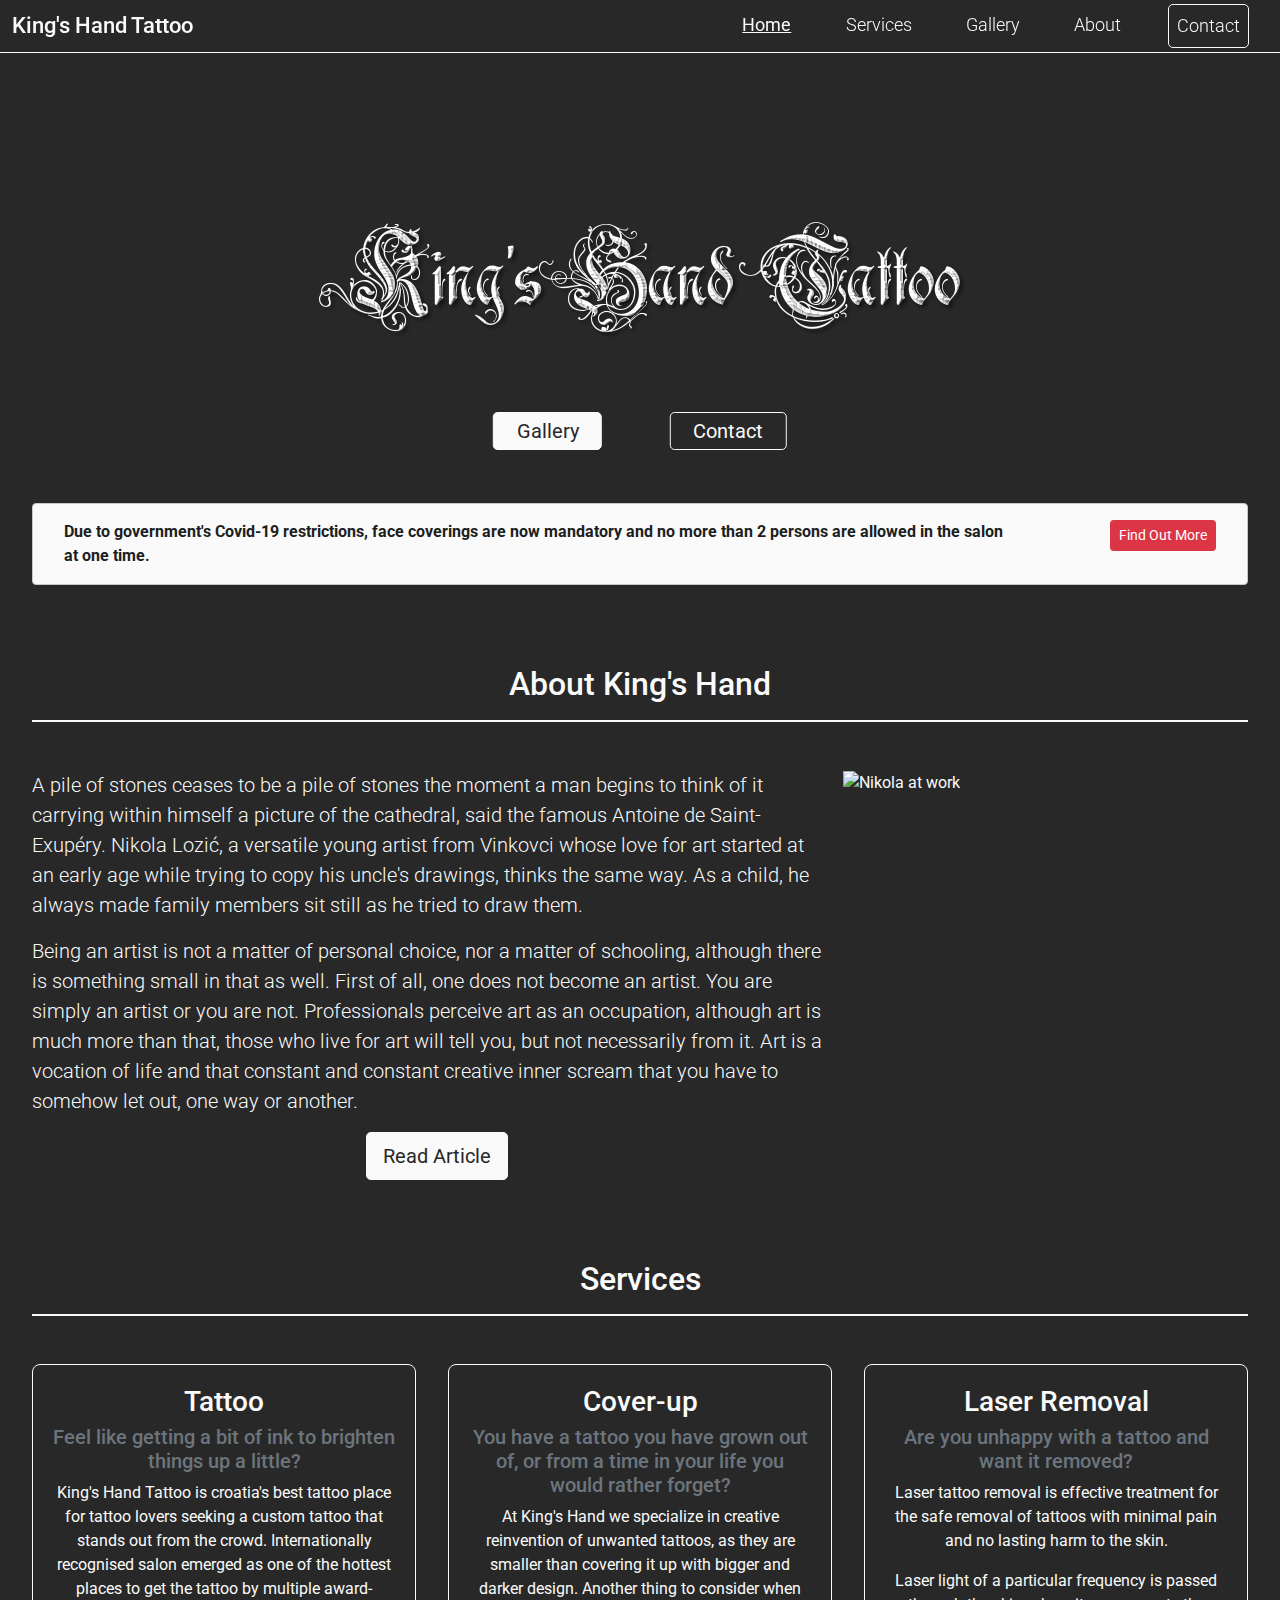
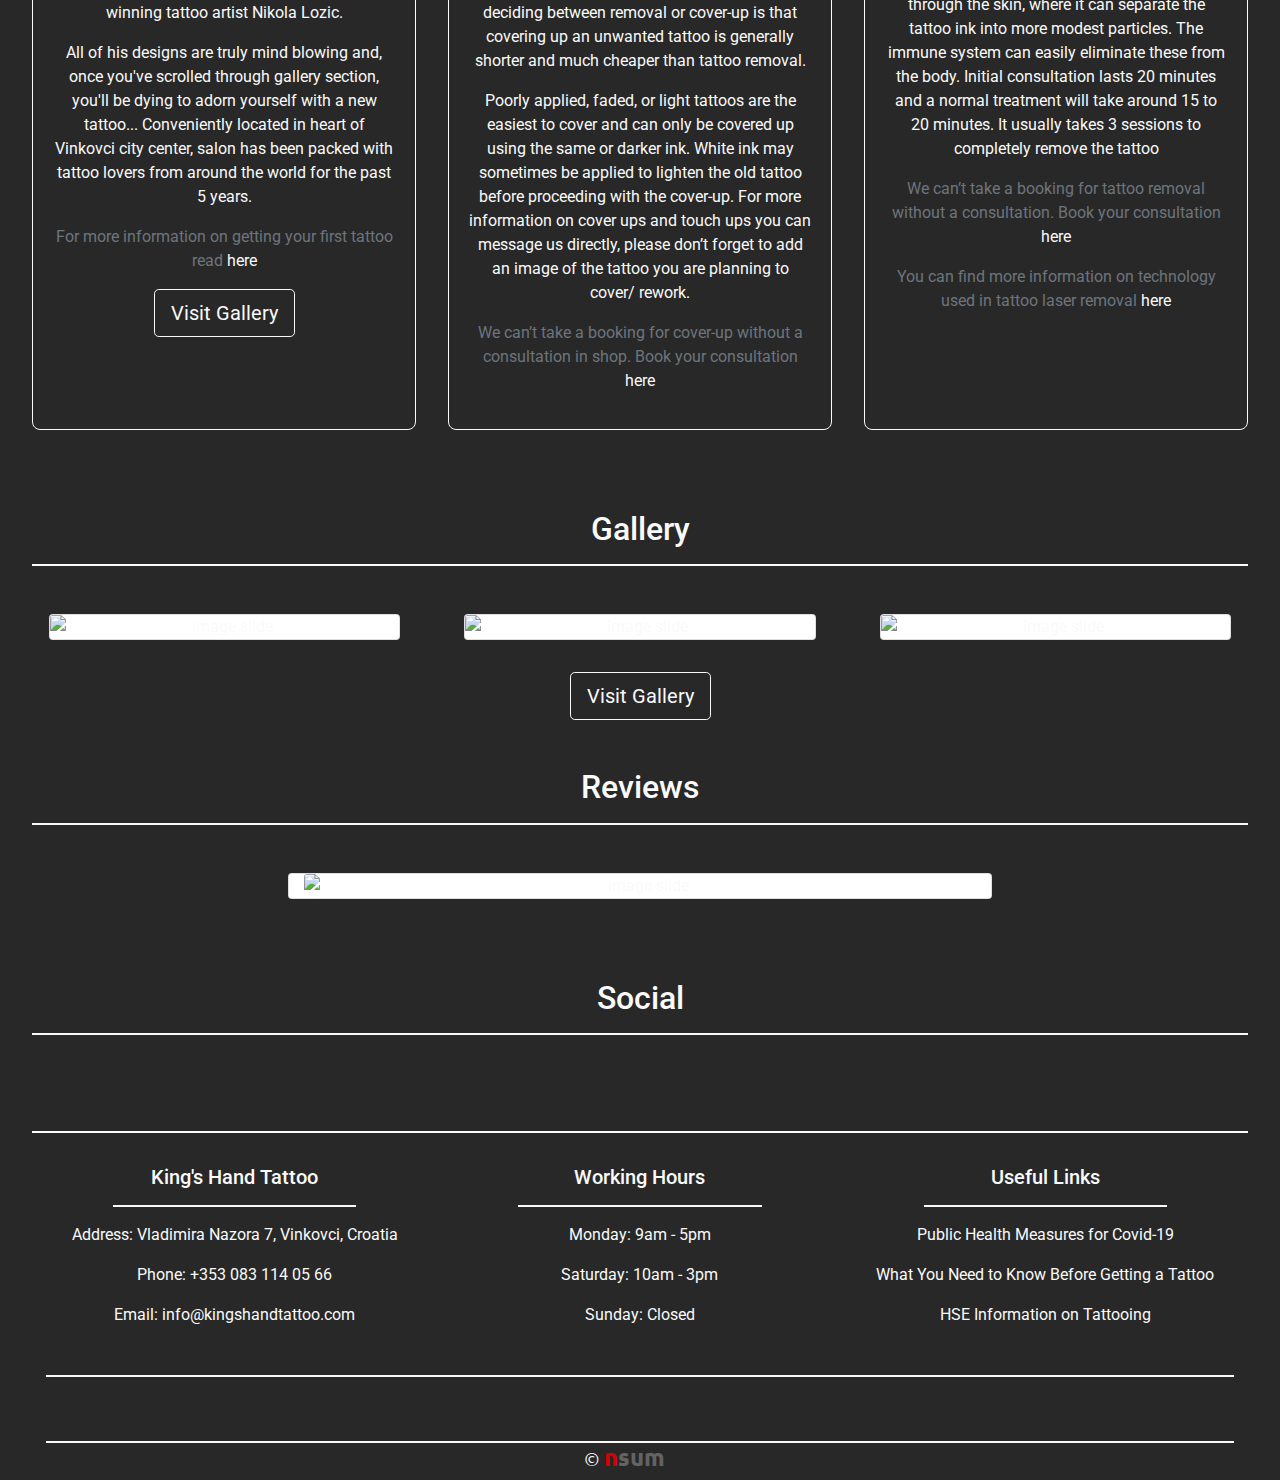
==== commit d3165bd7: "Style services section on index.html" ====
--- a/index.html
+++ b/index.html
@@ -95,26 +95,59 @@
     </div>
     <!--/About Section-->
     <!--Services-->
-    <section class="container-fluid container-grey services-index">
+    <section class="container-fluid container-grey">
         <h2 class="headings text-center">Services</h2>
         <hr class="hr-divider">
-        <div class="row no-gutters">
-            <div class="col-md-4">
-                <h4 class="text-center uppercase">Tattoo</h4>
-                <p>Feel like getting a bit of ink to brighten things up a little?
-                King's Hand Tattoo is croatia's best tattoo place for tattoo lovers seeking a custom tattoo that stands out from the crowd.</p>
-                <p class="d-none d-md-block">Internationally recognised salon emerged as one of the hottest places to get the tattoo by multiple award-winning tattoo artist Nikola Lozic.</p>
-            </div>
-            <div class="col-md-4">
-                <h4 class="text-center uppercase">Cover-up Tattoo</h4>
-                <p>You have a tattoo you have grown out of, a hastily picked out design, or from a time in your life you would rather forget? We are here to help!</p>
-                <p class="d-none d-md-block">There are three different types of cover up tattoos: complete coverage, creative reinvention, and blast overs.
-                Most tattooists will always do a cover-up much bigger in size compared the to previous design as it helps to hide the design completely. </p>
-            </div>
-            <div class="col-md-4">
-                <h4 class="text-center uppercase">Laser Removal</h4>
-                <p>Are you unhappy with a tattoo? Laser tattoo removal is effective treatment for the safe removal of tattoos with minimal pain and no lasting harm to the skin.</p>
-                <p class="d-none d-md-block">Laser light of a particular frequency is passed through the skin, where it can separate the tattoo ink into more modest particles. The immune system can easily eliminate these from the body.</p>
+        <div class="container-fluid container-grey">
+            <div class="row services-cards">
+                <div class="card-padding col-md-6 col-lg-4">
+                <div class="card text-center h-100">
+                    <div class="card-body">
+                        <h3 class="card-title">Tattoo</h3>
+                        <h5 class="card-subtitle mb-2 text-muted">Feel like getting a bit of ink to brighten things up a little?</h5>
+                        <p class="card-text">King's Hand Tattoo is croatia's best tattoo place for tattoo lovers seeking a custom tattoo that stands out from the crowd.
+                        Internationally recognised salon emerged as one of the hottest places to get the tattoo by multiple award-winning tattoo artist Nikola Lozic.</p>
+                        <p class="card-text">All of his designs are truly mind blowing and, once you've scrolled through gallery section, you'll be dying to adorn yourself with a new tattoo...
+                        Conveniently located in heart of Vinkovci city center, salon has been packed with tattoo lovers from around the world for the past 5 years.</p>
+                        <div class="links text-center">
+                            <p class="text-muted">For more information on getting your first tattoo read <a href="https://www.healthline.com/health/getting-a-tattoo-guide-what-to-expect" target="_blank" class="card-link">here</a></p>
+                        </div>
+                        <div class="text-center">
+                            <a href="gallery.html" type="button" class="btn btn-outline-light btn-lg">Visit Gallery</a>
+                        </div>
+                    </div>
+                </div>
+                </div>
+                <div class="card-padding col-md-6 col-lg-4">
+                <div class="card text-center h-100">
+                    <div class="card-body">
+                        <h3 class="card-title">Cover-up</h3>
+                        <h5 class="card-subtitle mb-2 text-muted">You have a tattoo you have grown out of, or from a time in your life you would rather forget?</h5>
+                        <p class="card-text">At King's Hand we specialize in creative reinvention of unwanted tattoos, as they are smaller than covering it up with bigger and darker design.
+                        Another thing to consider when deciding between removal or cover-up is that covering up an unwanted tattoo is generally shorter and much cheaper than tattoo removal.</p>
+                        <p class="card-text">Poorly applied, faded, or light tattoos are the easiest to cover and can only be covered up using the same or darker ink. White ink may sometimes be applied to lighten the old tattoo before proceeding with the cover-up.
+                        For more information on cover ups and touch ups you can message us directly, please don’t forget to add an image of the tattoo you are planning to cover/ rework.</p>
+                        <div class="links text-center">
+                            <p class="text-muted">We can’t take a booking for cover-up without a consultation in shop. Book your consultation <a href="contact.html" class="card-link">here</a></p>
+                        </div>
+                    </div>
+                </div></div>
+                <div class="card-padding col-md-12 col-lg-4">
+                <div class="card text-center h-100">
+                    <div class="card-body">
+                        <h3 class="card-title">Laser Removal</h3>
+                        <h5 class="card-subtitle mb-2 text-muted">Are you unhappy with a tattoo and want it removed?</h5>
+                        <p class="card-text">Laser tattoo removal is effective treatment for the safe removal of tattoos with minimal pain and no lasting harm to the skin.</p>
+                        <p class="card-text">Laser light of a particular frequency is passed through the skin, where it can separate the tattoo ink into more modest particles. 
+                        The immune system can easily eliminate these from the body. Initial consultation lasts 20 minutes and a normal treatment will take around 15 to 20 minutes. It usually takes 3 sessions to completely remove the tattoo</p>
+                        <div class="links text-center">
+                            <p class="text-muted">We can’t take a booking for tattoo removal without a consultation. Book your consultation <a href="contact.html" class="card-link">here</a></p>
+                        </div>
+                        <div class="links text-center">
+                            <p class="text-muted">You can find more information on technology used in tattoo laser removal <a href="https://en.wikipedia.org/wiki/Q-switching" target="_blank" class="card-link">here</a></p>
+                        </div>
+                    </div>
+                </div></div>
             </div>
         </div>
     </section>
--- a/assets/css/style.css
+++ b/assets/css/style.css
@@ -156,10 +156,6 @@
 .carousel-control-next, .carousel-control-prev {
         display: none;
     }
-/*---------------3 column services-----*/
-.services-index .col-md-4 {
-    padding: 0 1rem;
-}
 /*-----------------Article-------------*/
 .article-row p {
     padding-right: 1rem;
@@ -183,6 +179,20 @@
 .fa-instagram:hover {
     color: #e1306c;
 }
+/*Services.html*/
+.services-cards .card {
+    background: #282828;
+    border: 1px solid #fafafa;
+    border-radius: 0.5rem;
+}
+.card-padding {
+    padding: 1rem;
+}
+.services-cards {
+    margin: 0;
+    padding: 1rem;
+}
+
 /* Footer */
 .hr-short {
     border-top: 2px solid #fafafa;
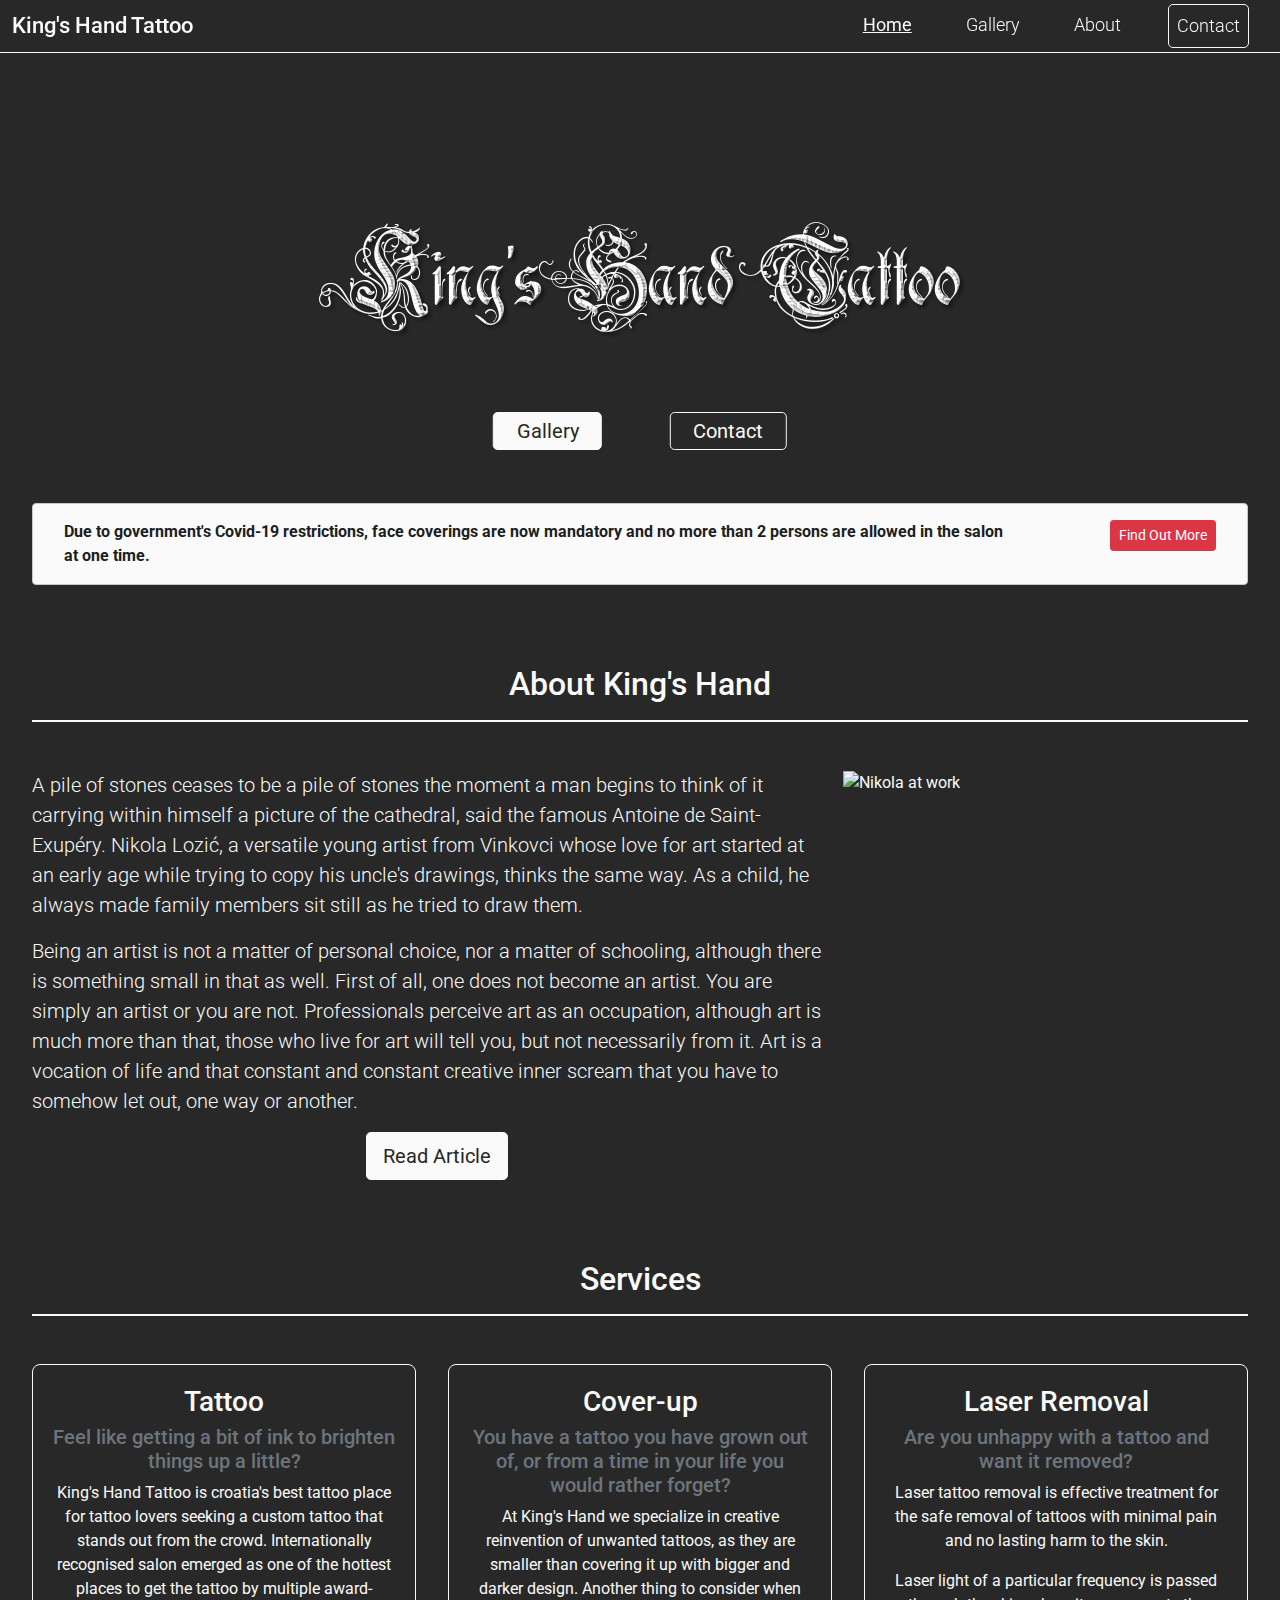
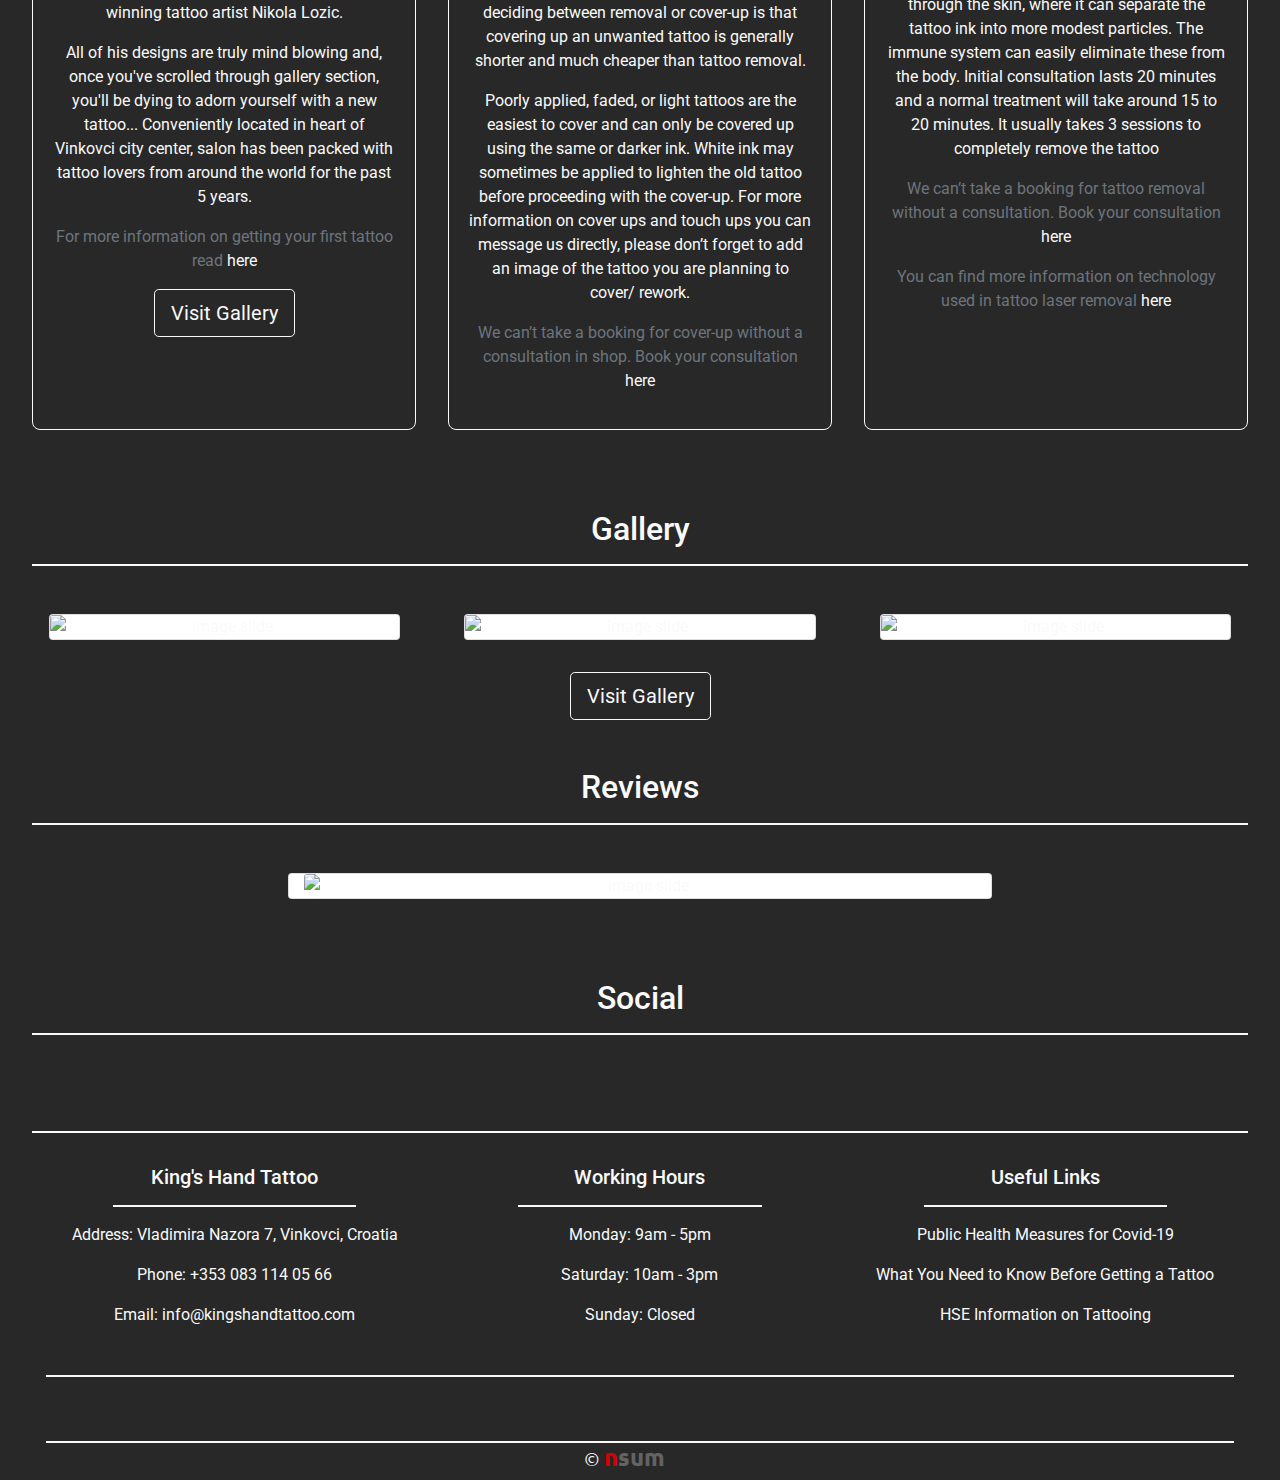
==== commit f0e03ff6: "Style final changes to navigation on all pages" ====
--- a/index.html
+++ b/index.html
@@ -5,9 +5,6 @@
     <meta name="viewport" content="width=device-width, initial-scale=1.0">
     <link rel="stylesheet" href="https://use.fontawesome.com/releases/v5.15.1/css/all.css" integrity="sha384-vp86vTRFVJgpjF9jiIGPEEqYqlDwgyBgEF109VFjmqGmIY/Y4HV4d3Gp2irVfcrp" crossorigin="anonymous">
     <link rel="stylesheet" href="https://stackpath.bootstrapcdn.com/bootstrap/4.5.2/css/bootstrap.min.css" integrity="sha384-JcKb8q3iqJ61gNV9KGb8thSsNjpSL0n8PARn9HuZOnIxN0hoP+VmmDGMN5t9UJ0Z" crossorigin="anonymous">
-    <script src="https://code.jquery.com/jquery-3.5.1.slim.min.js" integrity="sha384-DfXdz2htPH0lsSSs5nCTpuj/zy4C+OGpamoFVy38MVBnE+IbbVYUew+OrCXaRkfj" crossorigin="anonymous"></script>
-    <script src="https://cdn.jsdelivr.net/npm/popper.js@1.16.1/dist/umd/popper.min.js" integrity="sha384-9/reFTGAW83EW2RDu2S0VKaIzap3H66lZH81PoYlFhbGU+6BZp6G7niu735Sk7lN" crossorigin="anonymous"></script>
-    <script src="https://stackpath.bootstrapcdn.com/bootstrap/4.5.2/js/bootstrap.min.js" integrity="sha384-B4gt1jrGC7Jh4AgTPSdUtOBvfO8shuf57BaghqFfPlYxofvL8/KUEfYiJOMMV+rV" crossorigin="anonymous"></script>
     <link rel="stylesheet" href="assets/css/style.css" type="text/css">
     <title>King's Hand Tattoo Salon</title>
 </head>
@@ -22,9 +19,6 @@
             <ul class="navbar-nav ml-auto">
                 <li class="nav-item active">
                     <a href="index.html" class="nav-link">Home</a>
-                </li>
-                <li class="nav-item">
-                    <a href="services.html" class="nav-link">Services</a>
                 </li>
                 <li class="nav-item">
                     <a href="gallery.html" class="nav-link">Gallery</a>
@@ -344,5 +338,8 @@
         </div>
     </footer>
     <!--/Footer-->
+    <script src="https://code.jquery.com/jquery-3.5.1.slim.min.js" integrity="sha384-DfXdz2htPH0lsSSs5nCTpuj/zy4C+OGpamoFVy38MVBnE+IbbVYUew+OrCXaRkfj" crossorigin="anonymous"></script>
+    <script src="https://cdn.jsdelivr.net/npm/popper.js@1.16.1/dist/umd/popper.min.js" integrity="sha384-9/reFTGAW83EW2RDu2S0VKaIzap3H66lZH81PoYlFhbGU+6BZp6G7niu735Sk7lN" crossorigin="anonymous"></script>
+    <script src="https://stackpath.bootstrapcdn.com/bootstrap/4.5.2/js/bootstrap.min.js" integrity="sha384-B4gt1jrGC7Jh4AgTPSdUtOBvfO8shuf57BaghqFfPlYxofvL8/KUEfYiJOMMV+rV" crossorigin="anonymous"></script>
 </body>
 </html>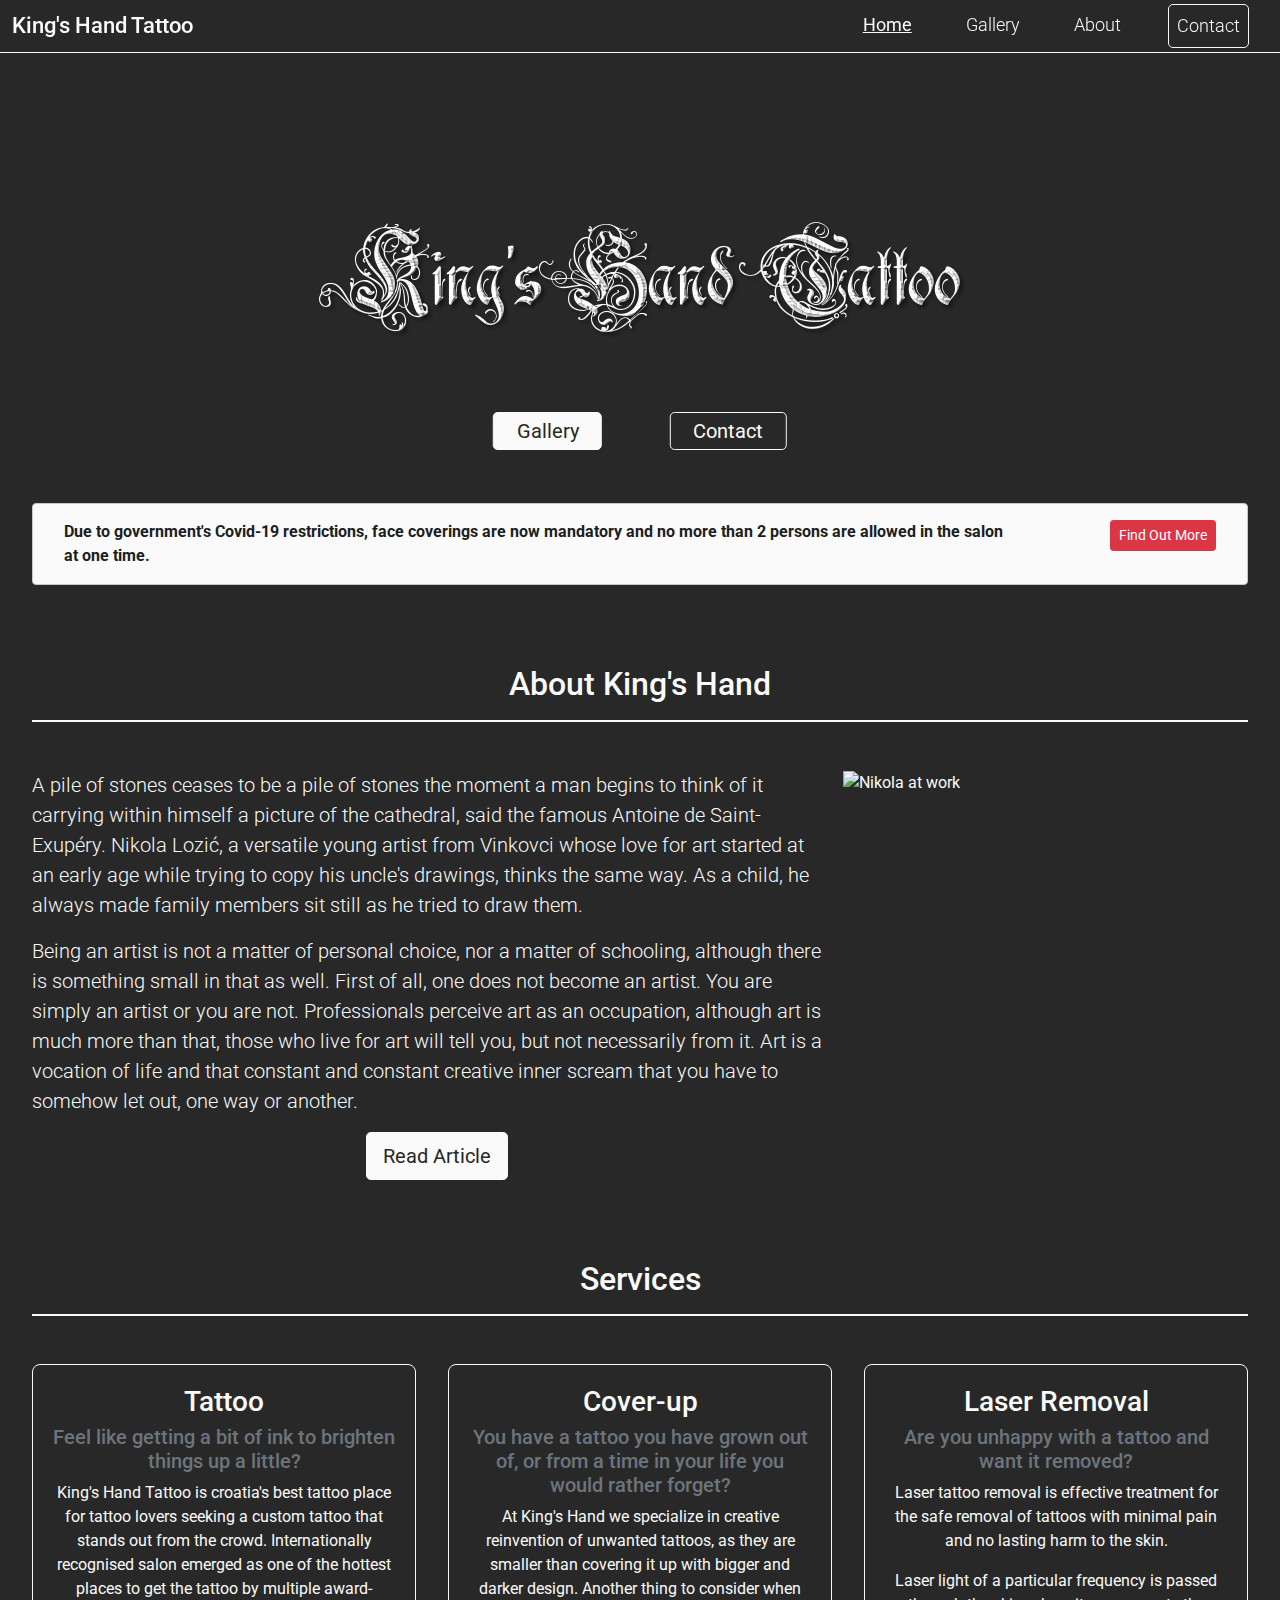
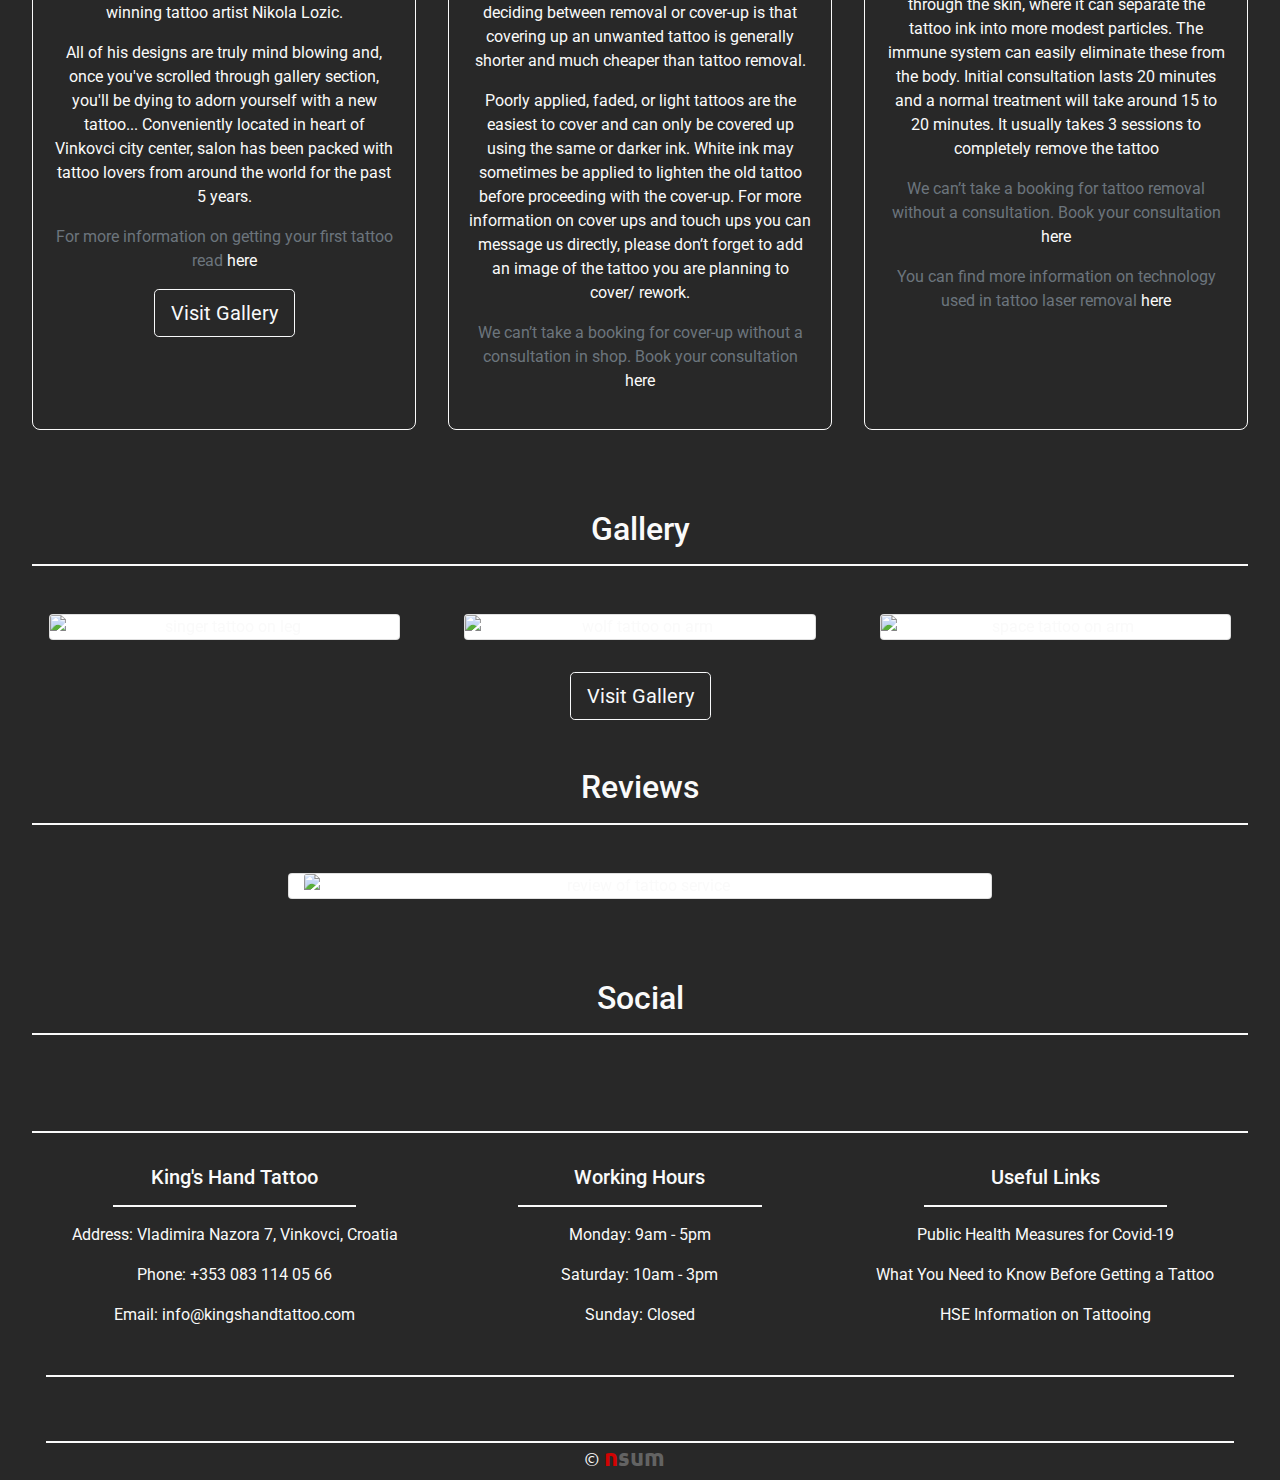
==== commit 364ee53b: "Style minor changes to pass html validator" ====
--- a/index.html
+++ b/index.html
@@ -52,7 +52,7 @@
                 <strong>Due to government's Covid-19 restrictions, face coverings are now mandatory and no more than 2 persons are allowed in the salon at one time.</strong>
             </div>
             <div class="col-md-2 alert-btn">
-                <a href="https://www.citizensinformation.ie/en/health/covid19/public_health_measures_for_covid19.html" target="_blank" type="button" class="btn btn-danger btn-sm">Find Out More</a>
+                <a href="https://www.citizensinformation.ie/en/health/covid19/public_health_measures_for_covid19.html" target="_blank" class="btn btn-danger btn-sm">Find Out More</a>
             </div>
         </div>
     </div>
@@ -79,7 +79,7 @@
                     If the drawing has no depth and good shadows the drawing will look blank and will not leave a good impression, it will look unfinished. 
                     The same goes for tattoos because if the image does not blend in with the skin tone, it will lose its strength over time, and therefore the aesthetics of the tattoo will not be the same.</p>
                 <div class="text-center">
-                    <a href="about.html" type="button" class="btn btn-primary btn-lg">Read Article</a>
+                    <a href="about.html" class="btn btn-primary btn-lg">Read Article</a>
                 </div>
             </div>
             <div class="col-lg-4">
@@ -107,7 +107,7 @@
                             <p class="text-muted">For more information on getting your first tattoo read <a href="https://www.healthline.com/health/getting-a-tattoo-guide-what-to-expect" target="_blank" class="card-link">here</a></p>
                         </div>
                         <div class="text-center">
-                            <a href="gallery.html" type="button" class="btn btn-outline-light btn-lg">Visit Gallery</a>
+                            <a href="gallery.html" class="btn btn-outline-light btn-lg">Visit Gallery</a>
                         </div>
                     </div>
                 </div>
@@ -157,17 +157,17 @@
                     <div class="row">
                         <div class="col-md-4">
                             <div class="card">
-                                <img src="assets/images/gallery/img-7.jpg" alt="image slide" class="card-img-top">
-                            </div>
-                        </div>
-                        <div class="col-md-4 clearfix d-none d-md-block">
-                            <div class="card">
-                                <img src="assets/images/gallery/img-8.jpg" alt="image slide" class="card-img-top">
-                            </div>
-                        </div>
-                        <div class="col-md-4 clearfix d-none d-md-block">
-                            <div class="card">
-                                <img src="assets/images/gallery/img-9.jpg" alt="image slide" class="card-img-top">
+                                <img src="assets/images/gallery/img-7.jpg" alt="singer tattoo on leg" class="card-img-top">
+                            </div>
+                        </div>
+                        <div class="col-md-4 clearfix d-none d-md-block">
+                            <div class="card">
+                                <img src="assets/images/gallery/img-8.jpg" alt="wolf tattoo on arm" class="card-img-top">
+                            </div>
+                        </div>
+                        <div class="col-md-4 clearfix d-none d-md-block">
+                            <div class="card">
+                                <img src="assets/images/gallery/img-9.jpg" alt="space tattoo on arm" class="card-img-top">
                             </div>
                         </div>
                     </div>
@@ -176,17 +176,17 @@
                     <div class="row">
                         <div class="col-md-4">
                             <div class="card">
-                                <img src="assets/images/gallery/img-11.jpg" alt="image slide" class="card-img-top">
-                            </div>
-                        </div>
-                        <div class="col-md-4 clearfix d-none d-md-block">
-                            <div class="card">
-                                <img src="assets/images/gallery/img-12.jpg" alt="image slide" class="card-img-top">
-                            </div>
-                        </div>
-                        <div class="col-md-4 clearfix d-none d-md-block">
-                            <div class="card">
-                                <img src="assets/images/gallery/img-13.jpg" alt="image slide" class="card-img-top">
+                                <img src="assets/images/gallery/img-11.jpg" alt="vodoo tattoo on arm" class="card-img-top">
+                            </div>
+                        </div>
+                        <div class="col-md-4 clearfix d-none d-md-block">
+                            <div class="card">
+                                <img src="assets/images/gallery/img-12.jpg" alt="lion tattoo on chest" class="card-img-top">
+                            </div>
+                        </div>
+                        <div class="col-md-4 clearfix d-none d-md-block">
+                            <div class="card">
+                                <img src="assets/images/gallery/img-13.jpg" alt="pharaoh tattoo on arm" class="card-img-top">
                             </div>
                         </div>
                     </div>
@@ -195,17 +195,17 @@
                     <div class="row">
                         <div class="col-md-4">
                             <div class="card">
-                                <img src="assets/images/gallery/img-1.jpg" alt="image slide" class="card-img-top">
-                            </div>
-                        </div>
-                        <div class="col-md-4 clearfix d-none d-md-block">
-                            <div class="card">
-                                <img src="assets/images/gallery/img-2.jpg" alt="image slide" class="card-img-top">
-                            </div>
-                        </div>
-                        <div class="col-md-4 clearfix d-none d-md-block">
-                            <div class="card">
-                                <img src="assets/images/gallery/img-3.jpg" alt="image slide" class="card-img-top">
+                                <img src="assets/images/gallery/img-1.jpg" alt="lady tatoo on arm" class="card-img-top">
+                            </div>
+                        </div>
+                        <div class="col-md-4 clearfix d-none d-md-block">
+                            <div class="card">
+                                <img src="assets/images/gallery/img-2.jpg" alt="jesus tattoo" class="card-img-top">
+                            </div>
+                        </div>
+                        <div class="col-md-4 clearfix d-none d-md-block">
+                            <div class="card">
+                                <img src="assets/images/gallery/img-3.jpg" alt="child tattoo on arm" class="card-img-top">
                             </div>
                         </div>
                     </div>
@@ -234,21 +234,21 @@
                 <div class="carousel-item active">
                     <div class="row reviews-row">
                         <div class="col card">
-                            <img src="assets/images/reviews/review-1.png" alt="image slide" class="card-img-top">
+                            <img src="assets/images/reviews/review-1.png" alt="review of tattoo service" class="card-img-top">
                         </div>
                     </div>
                 </div>
                 <div class="carousel-item">
                     <div class="row reviews-row">
                         <div class="col card">
-                            <img src="assets/images/reviews/review-2.png" alt="image slide" class="card-img-top">
+                            <img src="assets/images/reviews/review-2.png" alt="review of tattoo service" class="card-img-top">
                         </div>
                     </div>
                 </div>
                 <div class="carousel-item">
                     <div class="row reviews-row">
                         <div class="col card">
-                            <img src="assets/images/reviews/review-3.png" alt="image slide" class="card-img-top">
+                            <img src="assets/images/reviews/review-3.png" alt="review of tattoo service" class="card-img-top">
                         </div>
                     </div>
                 </div>
